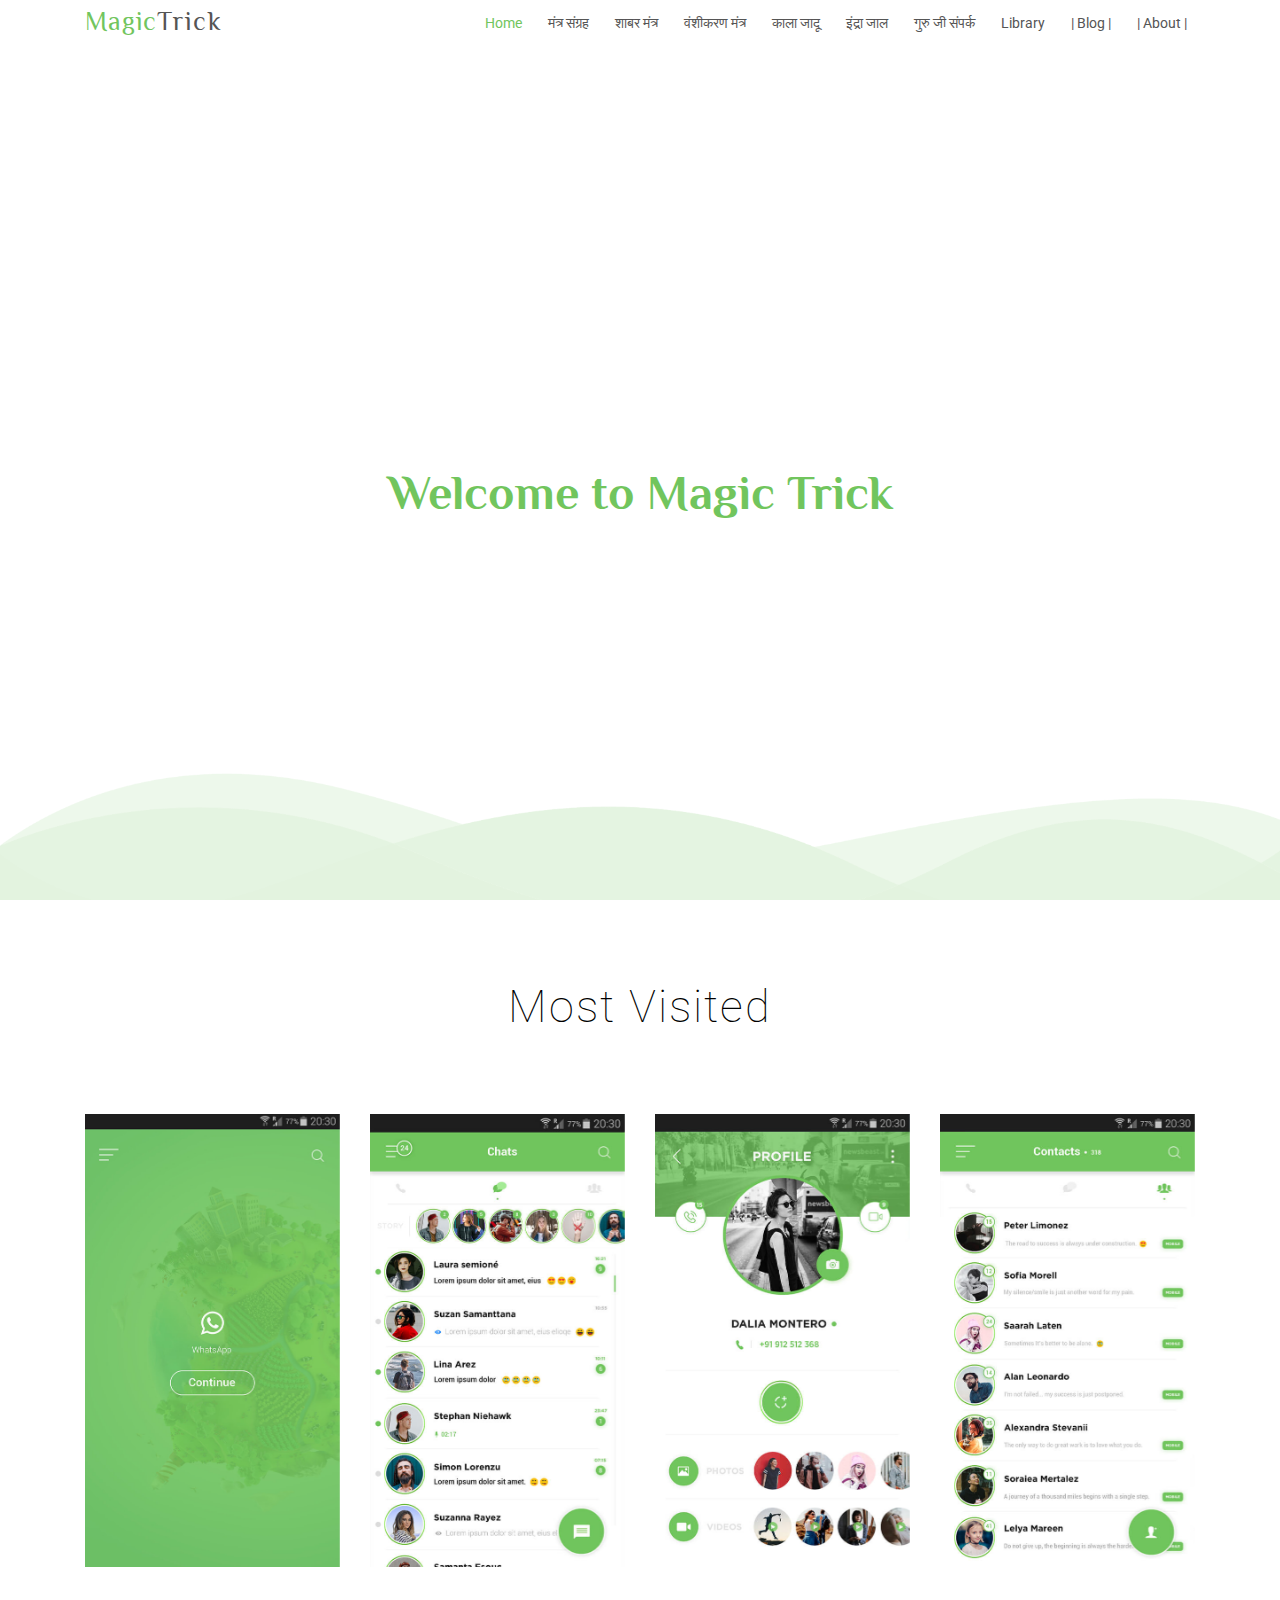
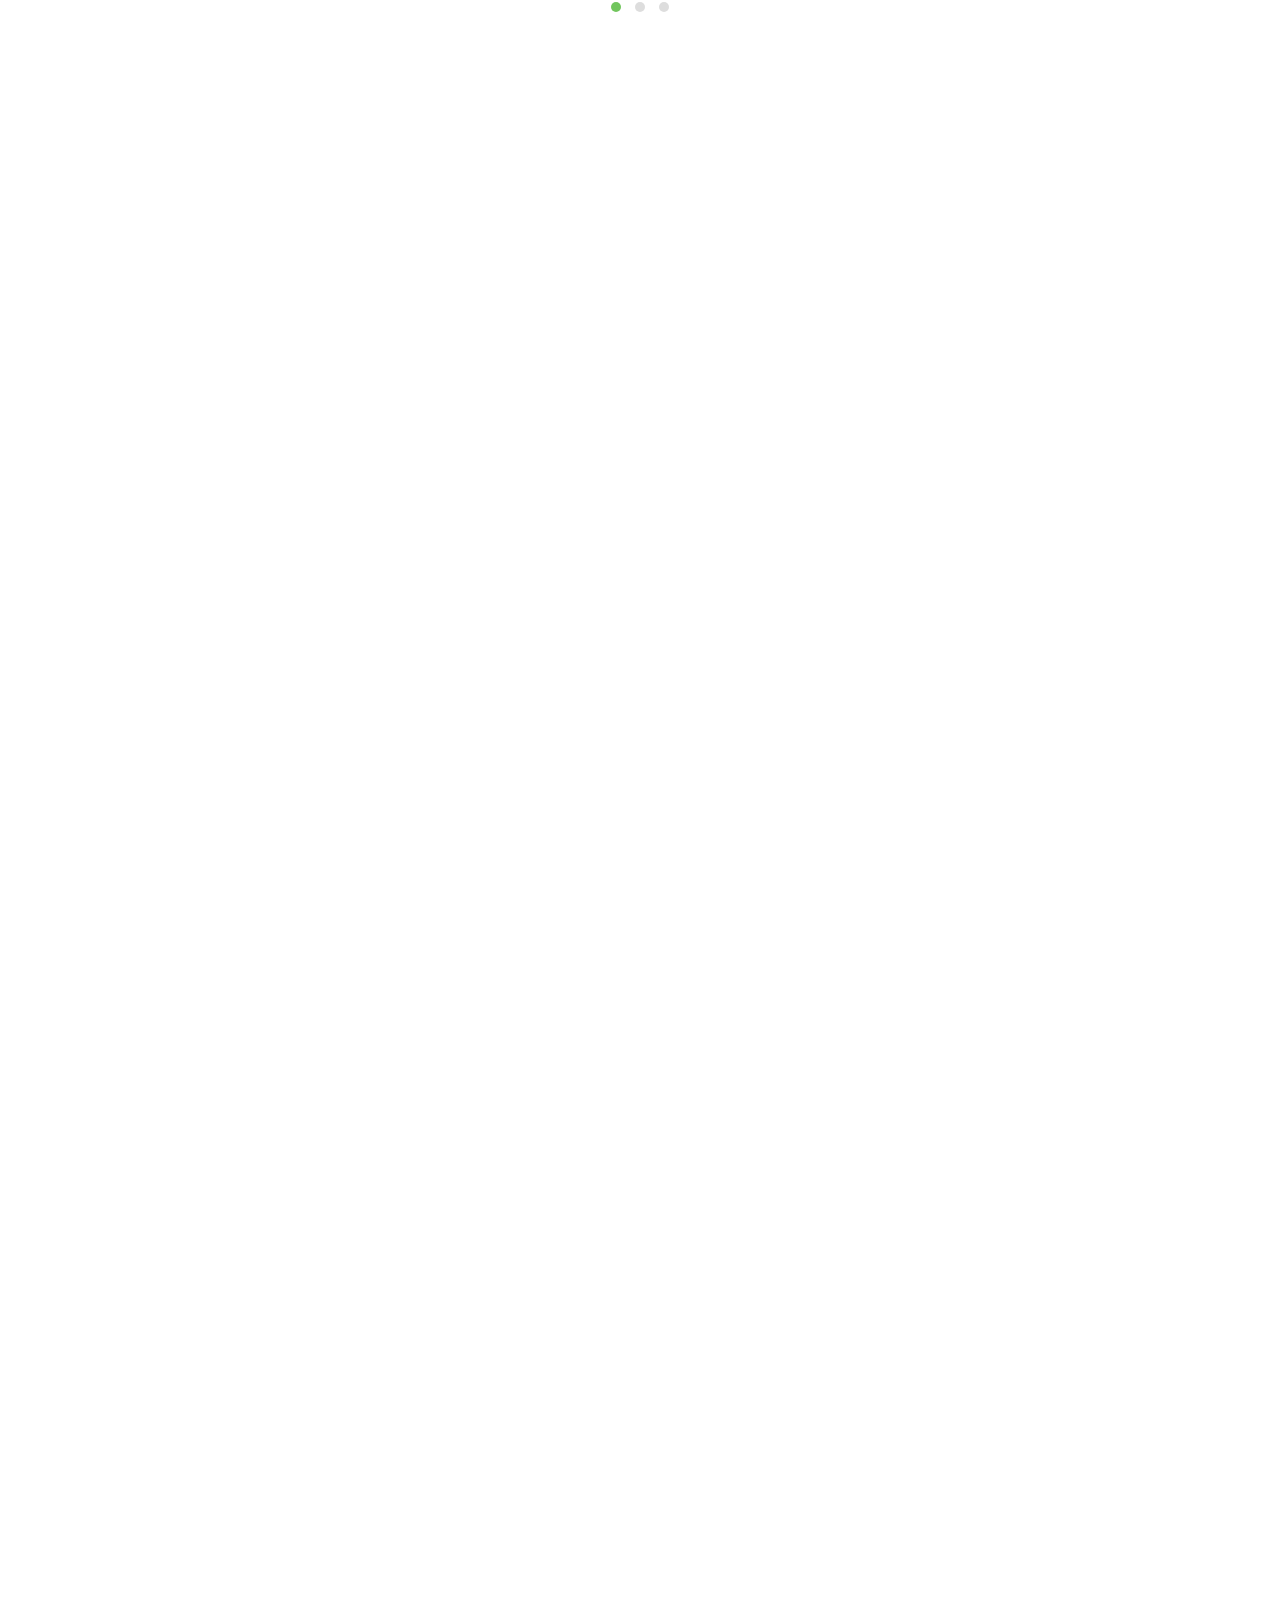
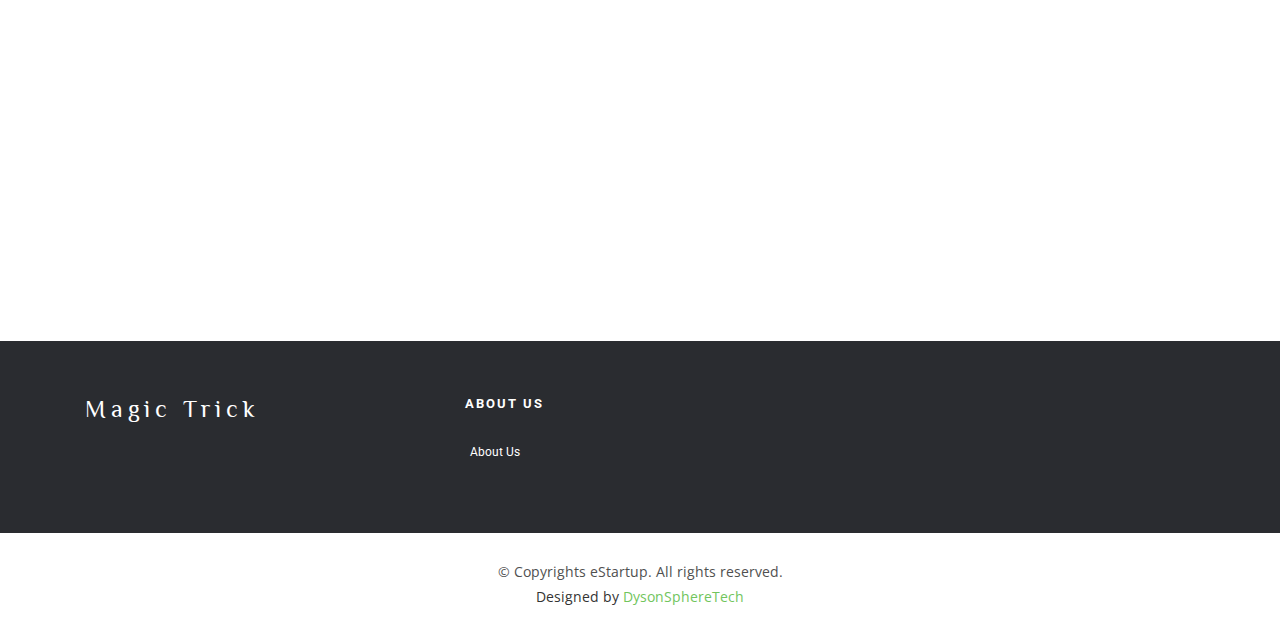
==== index.html @ 6b55eabf "complete new way deploy" ====
<!DOCTYPE html>
<html lang="en">
<head>
  <meta charset="utf-8">
  <title>Magic Trick</title>
  <meta content="width=device-width, initial-scale=1.0" name="viewport">
  <meta content="" name="keywords">
  <meta content="" name="description">

  <!-- Favicons -->
  <link href="img/favicon.png" rel="icon">
  <link href="img/apple-touch-icon.png" rel="apple-touch-icon">

  <!-- Google Fonts -->
  <link href="https://fonts.googleapis.com/css?family=Open+Sans:300,300i,400,400i,700,700i|Roboto:100,300,400,500,700|Philosopher:400,400i,700,700i" rel="stylesheet">

  <!-- Bootstrap css -->
  <!-- <link rel="stylesheet" href="css/bootstrap.css"> -->
  <link href="lib/bootstrap/css/bootstrap.min.css" rel="stylesheet">

  <!-- Libraries CSS Files -->
  <link href="lib/owlcarousel/assets/owl.carousel.min.css" rel="stylesheet">
  <link href="lib/owlcarousel/assets/owl.theme.default.min.css" rel="stylesheet">
  <link href="lib/font-awesome/css/font-awesome.min.css" rel="stylesheet">
  <link href="lib/animate/animate.min.css" rel="stylesheet">
  <link href="lib/modal-video/css/modal-video.min.css" rel="stylesheet">

  <!-- Main Stylesheet File -->
  <link href="css/style.css" rel="stylesheet">
</head>

<body>

  <header id="header" class="header header-hide">
    <div class="container">

      <div id="logo" class="pull-left">
        <h1><a href="index.html" class="scrollto"><span>Magic</span>Trick</a></h1>
        <!-- Uncomment below if you prefer to use an image logo -->
        <!-- <a href="#body"><img src="img/logo.png" alt="" title="" /></a>-->
      </div>

      <nav id="nav-menu-container">
        <ul class="nav-menu">
          <li class="menu-active"><a href="index.html">Home</a></li>
          <li><a href="Mantra_sangrah.html">मंत्र संग्रह </a>
          	<!--
          	<ul>
              <li><a href="#">Drop Down 1</a></li>
              <li><a href="#">Drop Down 3</a></li>
              <li><a href="#">Drop Down 4</a></li>
              <li><a href="#">Drop Down 5</a></li>
            </ul>
            -->
          </li>
          <li><a href="shabar_mantra.html">शाबर  मंत्र</a></li>
          <li><a href="vanshikaran_mantra.html">वंशीकरण मंत्र </a></li>
          <li><a href="kalajadu.html">काला जादू </a></li>
          <li><a href="Indra_jaal.html">इंद्रा जाल</a></li>
          <li><a href="#contact">गुरु जी संपर्क</a></li>
          <li><a href="lib.html">Library</a></li>
          <li><a href="#blog">| Blog |</a></li>
          <li><a href="#about-us">| About |</a></li>
        </ul>
      </nav><!-- #nav-menu-container -->
    </div>
  </header><!-- #header -->

  <!--==========================Hero Section============================-->
  <section id="hero" class="wow fadeIn">
    <div class="hero-container">
      <h1 style="margin-top:55px">Welcome to Magic Trick</h1>     
    </div>
  </section><!-- #hero -->
<!--==========================Screenshots Section============================-->
  <section id="screenshots" class="padd-section text-center wow fadeInUp">

    <div class="container">
      <div class="section-title text-center">
        <h2>Most Visited</h2>
      </div>
    </div>

    <div class="container">
      <div class="owl-carousel owl-theme">

        <div><img src="img/screen/1.jpg" alt="img"></div>
        <div><img src="img/screen/2.jpg" alt="img"></div>
        <div><img src="img/screen/3.jpg" alt="img"></div>
        <div><img src="img/screen/4.jpg" alt="img"></div>
        <div><img src="img/screen/5.jpg" alt="img"></div>
        <div><img src="img/screen/6.jpg" alt="img"></div>
        <div><img src="img/screen/7.jpg" alt="img"></div>
        <div><img src="img/screen/8.jpg" alt="img"></div>
        <div><img src="img/screen/9.jpg" alt="img"></div>

      </div>
    </div>

  </section>

  <!--==========================
    Video Section
  

  <section id="video" class="text-center wow fadeInUp">
    <div class="overlay">
      <div class="container-fluid container-full">

        <div class="row">
          <a href="#" class="js-modal-btn play-btn" data-video-id="s22ViV7tBKE"></a>
        </div>

      </div>
    </div>
  </section>

  ============================-->

  <!--==========================Team Section============================-->
  <section id="team" class="padd-section text-center wow fadeInUp">

    <div class="container">
      <div class="section-title text-center">

        <h2>Team Member</h2>
        <p class="separator">Integer cursus bibendum augue ac cursus .</p>

      </div>
    </div>

    <div class="container">
	    <center>
	      <div class="row">

	        <div class="col-md-4 col-lg-4">
	          <div class="team-block bottom">
		            <img src="https://s.gravatar.com/avatar/e0d4e925bfa6a69bf84808936c9ee633?s=80" class="img-responsive" alt="savan">
	            <div class="team-content">
	              <ul class="list-unstyled">
	                <li><a href="#"><i class="fa fa-facebook"></i></a></li>
	                <li><a href="#"><i class="fa fa-twitter"></i></a></li>
	                <li><a href="#"><i class="fa fa-linkedin"></i></a></li>
	              </ul>
	              <span>CEO</span>
	              <h4>Savan Katara</h4>
	            </div>
	          </div>
	        </div>

	       <div class="col-md-4 col-lg-4">
	          <div class="team-block bottom">
	            <img src="http://en.gravatar.com/userimage/107215469/cc7727763344df4abc8750cf41c9e00f.jpg?size=160" class="img-responsive" alt="Vikas Chouhan">
	            <div class="team-content">
	              <ul class="list-unstyled">
	                <li><a href="#"><i class="fa fa-facebook"></i></a></li>
	                <li><a href="#"><i class="fa fa-twitter"></i></a></li>
	                <li><a href="#"><i class="fa fa-linkedin"></i></a></li>
	              </ul>
	              <span>CEO</span>
	              <h4>Vikash Chaouhan</h4>
	            </div>
	          </div>
	        </div>

	        <div class="col-md-4 col-lg-4">
	          <div class="team-block bottom">
	            <img src="img/team/4.jpg" class="img-responsive" alt="img">
	            <div class="team-content">
	              <ul class="list-unstyled">
	                <li><a href="#"><i class="fa fa-facebook"></i></a></li>
	                <li><a href="#"><i class="fa fa-twitter"></i></a></li>
	                <li><a href="#"><i class="fa fa-linkedin"></i></a></li>
	              </ul>
	              <span>manager</span>
	              <h4>Kimberly Tran</h4>
	            </div>
	          </div>
	        </div>

	      </div>
	    </center>
    </div>
  </section>

  <!--==========================Blog Section============================-->
  <section id="blog" class="padd-section wow fadeInUp">

    <div class="container">
      <div class="section-title text-center">

        <h2>Latest posts</h2>
        <p class="separator">Integer cursus bibendum augue ac cursus .</p>

      </div>
    </div>

    <div class="container">
      <div class="row">

        <div class="col-md-6 col-lg-4">
          <div class="block-blog text-left">
            <a href="#"><img src="img/blog/blog-image-1.jpg" alt="img"></a>
            <div class="content-blog">
              <h4><a href="#">whats isthe difference between good and bat typography</a></h4>
              <span>05, juin 2017</span>
              <a class="pull-right readmore" href="#">read more</a>
            </div>
          </div>
        </div>

        <div class="col-md-6 col-lg-4">
          <div class="block-blog text-left">
            <a href="#"><img src="img/blog/blog-image-2.jpg" class="img-responsive" alt="img"></a>
            <div class="content-blog">
              <h4><a href="#">whats isthe difference between good and bat typography</a></h4>
              <span>05, juin 2017</span>
              <a class="pull-right readmore" href="#">read more</a>
            </div>
          </div>
        </div>

        <div class="col-md-6 col-lg-4">
          <div class="block-blog text-left">
            <a href="#"><img src="img/blog/blog-image-3.jpg" class="img-responsive" alt="img"></a>
            <div class="content-blog">
              <h4><a href="#">whats isthe difference between good and bat typography</a></h4>
              <span>05, juin 2017</span>
              <a class="pull-right readmore" href="#">read more</a>
            </div>
          </div>
        </div>

      </div>
    </div>
  </section>


  <!--==========================Contact Section============================-->
  <section id="contact" class="padd-section wow fadeInUp">

    <div class="container">
      <div class="section-title text-center">
        <h2>Contact Us</h2>
 
      </div>
    </div>
        	
    <div class="container">
      <div class="row justify-content-center">

        <div class="col-lg-3 col-md-4">

          <div class="info">
            <div>
              <i class="fa fa-map-marker"></i>
              <p>60-feet Road opposite to Lila palace Hotel Domlor Bangluru<br> Karnataka, India</p>
            </div>

            <div class="email">
              <i class="fa fa-envelope"></i>
              <p>magictrick@gmail.com</p>
            </div>

            <div>
              <i class="fa fa-phone"></i>
              <p>+91 5589 55488 55</p>
            </div>
          </div>

          <div class="social-links">
            <a href="#" class="twitter"><i class="fa fa-twitter"></i></a>
            <a href="#" class="facebook"><i class="fa fa-facebook"></i></a>
            <a href="#" class="instagram"><i class="fa fa-instagram"></i></a>
            <a href="#" class="google-plus"><i class="fa fa-google-plus"></i></a>
            <a href="#" class="linkedin"><i class="fa fa-linkedin"></i></a>
          </div>

        </div>


      </div>
    </div>
  </section>

  <!--==========================Footer============================-->
  <footer class="footer">
    <div class="container">
      <div class="row">

        <div class="col-md-12 col-lg-4">
          <div class="footer-logo">

            <a class="navbar-brand" href="#">Magic Trick</a>
            

          </div>
        </div>

        <div class="col-sm-8 col-md-4 col-lg-2">
          <div class="list-menu">

            <h4>About Us</h4>

            <ul class="list-unstyled">
              <li><a href="#">About us</a></li>
            </ul>

          </div>
        </div>
      </div>
    </div>

    <div class="copyrights">
      <div class="container">
        <p>&copy; Copyrights eStartup. All rights reserved.</p>
        <div class="credits">
          <!--
            All the links in the footer should remain intact.
            You can delete the links only if you purchased the pro version.
            Licensing information: https://bootstrapmade.com/license/
            Purchase the pro version with working PHP/AJAX contact form: https://bootstrapmade.com/buy/?theme=eStartup
          -->
          Designed by <a href="https://dysonspheretech.github.io">DysonSphereTech</a>
        </div>
      </div>
    </div>

  </footer>



  <a href="#" class="back-to-top"><i class="fa fa-chevron-up"></i></a>

  <!-- ==========JavaScript Libraries=================== -->
  <script src="lib/jquery/jquery.min.js"></script>
  <script src="lib/jquery/jquery-migrate.min.js"></script>
  <script src="lib/bootstrap/js/bootstrap.bundle.min.js"></script>
  <script src="lib/superfish/hoverIntent.js"></script>
  <script src="lib/superfish/superfish.min.js"></script>
  <script src="lib/easing/easing.min.js"></script>
  <script src="lib/modal-video/js/modal-video.js"></script>
  <script src="lib/owlcarousel/owl.carousel.min.js"></script>
  <script src="lib/wow/wow.min.js"></script>
  <!--=================== Contact Form JavaScript File==================== -->
  <script src="contactform/contactform.js"></script>

  <!--================= Template Main Javascript File================== -->
  <script src="js/main.js"></script>

</body>
</html>
---- lib/modal-video/css/modal-video.min.css ----
@keyframes modal-video{from{opacity:0}to{opacity:1}}@keyframes modal-video-inner{from{transform:translate(0, 100px)}to{transform:translate(0, 0)}}.modal-video{position:fixed;top:0;left:0;width:100%;height:100%;background-color:rgba(0,0,0,0.5);z-index:1000000;cursor:pointer;opacity:1;animation-timing-function:ease-out;animation-duration:.3s;animation-name:modal-video;-webkit-transition:opacity .3s ease-out;-moz-transition:opacity .3s ease-out;-ms-transition:opacity .3s ease-out;-o-transition:opacity .3s ease-out;transition:opacity .3s ease-out}.modal-video-close{opacity:0}.modal-video-close .modal-video-movie-wrap{-webkit-transform:translate(0, 100px);-moz-transform:translate(0, 100px);-ms-transform:translate(0, 100px);-o-transform:translate(0, 100px);transform:translate(0, 100px)}.modal-video-body{max-width:940px;width:100%;height:100%;margin:0 auto;display:table}.modal-video-inner{display:table-cell;vertical-align:middle;width:100%;height:100%}.modal-video-movie-wrap{width:100%;height:0;position:relative;padding-bottom:56.25%;background-color:#333;animation-timing-function:ease-out;animation-duration:.3s;animation-name:modal-video-inner;-webkit-transform:translate(0, 0);-moz-transform:translate(0, 0);-ms-transform:translate(0, 0);-o-transform:translate(0, 0);transform:translate(0, 0);-webkit-transition:-webkit-transform .3s ease-out;-moz-transition:-moz-transform .3s ease-out;-ms-transition:-ms-transform .3s ease-out;-o-transition:-o-transform .3s ease-out;transition:transform .3s ease-out}.modal-video-movie-wrap iframe{position:absolute;top:0;left:0;width:100%;height:100%}.modal-video-close-btn{position:absolute;z-index:2;top:-35px;right:-35px;display:inline-block;width:35px;height:35px;overflow:hidden;border:none;background:transparent}.modal-video-close-btn:before{transform:rotate(45deg)}.modal-video-close-btn:after{transform:rotate(-45deg)}.modal-video-close-btn:before,.modal-video-close-btn:after{content:'';position:absolute;height:2px;width:100%;top:50%;left:0;margin-top:-1px;background:#fff;border-radius:5px;margin-top:-6px}
---- css/style.css ----
@charset "UTF-8";
/*
  Theme Name: eStartup
  Theme URL: https://bootstrapmade.com/estartup-bootstrap-landing-page-template/
  Author: BootstrapMade.com
  License: https://bootstrapmade.com/license/
*/
/*--------------------------------------------------------------
# General
--------------------------------------------------------------*/
body {
  background-color: #fff;
  color: #333;
}

h1, h2, h3, h4, h5, h6 {
  margin: 0;
}

h2 {
  color: #000;
  font-weight: 600;
}

h4 {
  color: #000;
  font-size: 13px;
  font-weight: 700;
  letter-spacing: 2px;
  text-transform: uppercase;
  line-height: 2;
}

h5 {
  color: #626262;
  font-size: 14px;
  font-weight: 500;
}

a {
  letter-spacing: 2px;
  text-decoration: none;
}

ul {
  letter-spacing: 1px;
}

li {
  color: #626262;
  font-size: 13px;
  font-weight: 400;
  letter-spacing: 2px;
  line-height: 30px;
  text-transform: capitalize;
}

p {
  color: #505050;
  font-size: 14px;
  font-weight: 300;
  letter-spacing: 0.5px;
  line-height: 2;
  margin-bottom: 20px;
}

span {
  letter-spacing: 1px;
}

.img-fluid {
  height: 60px;
  margin-bottom: 30px;
  width: 60px;
}

.container-full {
  padding-left: 0;
  padding-right: 0;
}

.btn {
  border: 1px solid #fff;
  border-radius: 50px;
  color: #fff;
  font-size: 11px;
  font-weight: 600;
  padding: 15px 40px;
  text-transform: uppercase;
  -moz-transition: all 0.5s ease-in-out 0s;
  -ms-transition: all 0.5s ease-in-out 0s;
  -o-transition: all 0.5s ease-in-out 0s;
  -webkit-transition: all 0.5s ease-in-out 0s;
  transition: all 0.5s ease-in-out 0s;
}

.btn-default:hover {
  color: #fff;
  background-color: #e6e6e6;
  border-color: #adadad;
}

.fa {
  font-size: 13px;
}

/* Back to top button */
.back-to-top {
  position: fixed;
  display: none;
  background: #71c55d;
  line-height: 1;
  color: #fff;
  padding: 7px 12px 13px 12px;
  font-size: 16px;
  border-radius: 2px;
  right: 15px;
  bottom: 15px;
  transition: background 0.5s;
}

@media (max-width: 768px) {
  .back-to-top {
    bottom: 15px;
  }
}

.back-to-top:focus {
  background: #71c55d;
  color: #fff;
  outline: none;
}

.back-to-top:hover {
  background: #55b03f;
  color: #fff;
}

/*--------------------------------------------------------------
# Header
--------------------------------------------------------------*/
#header {
  background: #fff;
  position: fixed;
  left: 0;
  top: 0;
  right: 0;
  height: 48px;
  z-index: 3;
  transition: all 0.5s ease;
}

#header #logo {
  padding: 6px 0 0 0;
}

#header #logo h1 {
  color: #505050;
  font-family: "Philosopher", sans-serif;
  font-size: 26px;
  font-weight: 500;
  letter-spacing: 1px;
  margin: 0;
}

#header #logo h1 a {
  color: #555;
  line-height: 1;
  display: inline-block;
  text-decoration: none;
}

#header #logo h1 a span {
  color: #71c55d;
}

#header #logo img {
  padding: 0;
  margin: 0;
}

.scroll-header {
  background: #fff;
  box-shadow: 0 3px 7px rgba(0, 0, 0, 0.1);
}

/*--------------------------------------------------------------
# Hero Section
--------------------------------------------------------------*/
#hero {
  width: 100%;
  height: calc(100vh - 40px);
  background: url(../img/hero-bg.png) center bottom no-repeat;
  background-size: 100%;
  position: relative;
  margin-top: 40px;
}

@media (min-width: 1025px) {
  #hero {
    background-attachment: fixed;
  }
}

#hero .hero-container {
  position: absolute;
  bottom: 0;
  top: 0;
  left: 0;
  right: 0;
  display: flex;
  justify-content: center;
  align-items: center;
  flex-direction: column;
  text-align: center;
}

#hero h1 {
  margin: 0 0 10px 0;
  font-size: 48px;
  font-weight: 700;
  line-height: 56px;
  font-family: "Philosopher", sans-serif;
  color: #71c55d;
}

@media (max-width: 768px) {
  #hero h1 {
    font-size: 28px;
    line-height: 36px;
  }
}

#hero h2 {
  color: #777;
  margin-bottom: 30px;
  font-size: 20px;
  font-family: "Roboto", sans-serif;
  font-weight: 300;
}

@media (max-width: 768px) {
  #hero h2 {
    font-size: 18px;
    line-height: 24px;
    margin-bottom: 30px;
  }
}

#hero img {
  max-width: 95%;
  margin-bottom: 30px;
}

#hero .btn-get-started {
  font-family: "Roboto", sans-serif;
  text-transform: uppercase;
  font-weight: 400;
  font-size: 13px;
  letter-spacing: 1px;
  display: inline-block;
  padding: 11px 36px;
  border-radius: 50px;
  transition: 0.5s;
  margin-bottom: 30px;
  border: 2px solid #71c55d;
  background: #fff;
  color: #71c55d;
  text-decoration: none;
}

#hero .btn-get-started:hover {
  background: #71c55d;
  color: #fff;
}

#hero .btns a {
  color: #555;
  font-size: 11px;
  font-weight: 600;
  text-transform: uppercase;
  margin: 4px 20px;
  text-decoration: none;
  transition: 0.3s;
}

@media (max-width: 575px) {
  #hero .btns a {
    margin: 4px 8px;
  }
}

#hero .btns a:hover {
  color: #71c55d;
}

/*--------------------------------------------------------------
# Navigation Menu
--------------------------------------------------------------*/
/* Nav Menu Essentials */
.nav-menu, .nav-menu * {
  margin: 0;
  padding: 0;
  list-style: none;
}

.nav-menu ul {
  position: absolute;
  display: none;
  top: 100%;
  left: 0;
  z-index: 99;
}

.nav-menu li {
  position: relative;
  white-space: nowrap;
}

.nav-menu > li {
  float: left;
}

.nav-menu li:hover > ul,
.nav-menu li.sfHover > ul {
  display: block;
}

.nav-menu ul ul {
  top: 0;
  left: 100%;
}

.nav-menu ul li {
  min-width: 180px;
}

/* Nav Menu Arrows */
.sf-arrows .sf-with-ul {
  padding-right: 22px;
}

.sf-arrows .sf-with-ul:after {
  content: "\f107";
  position: absolute;
  right: 8px;
  margin-top: 1px;
  font-family: FontAwesome;
  font-style: normal;
  font-weight: normal;
}

.sf-arrows ul .sf-with-ul:after {
  content: "\f105";
}

/* Nav Meu Container */
#nav-menu-container {
  float: right;
  margin: 0 0 0 0;
}

@media (max-width: 1024px) {
  #nav-menu-container {
    display: none;
  }
}

/* Nav Meu Styling */
.nav-menu a {
  padding: 8px 8px;
  text-decoration: none;
  display: inline-block;
  color: #555;
  font-family: "Roboto", sans-serif;
  font-weight: 400;
  font-size: 14px;
  outline: none;
  letter-spacing: 0;
  transition: 0.3s;
}

.nav-menu li:hover > a, .nav-menu > .menu-active > a {
  color: #71c55d;
}

.nav-menu > li {
  margin-left: 10px;
}

.nav-menu ul {
  margin: 0;
  padding: 10px;
  box-shadow: 0px 0px 30px rgba(127, 137, 161, 0.25);
  background: #fff;
}

.nav-menu ul li {
  transition: 0.3s;
}

.nav-menu ul li a {
  padding: 5px 10px;
  color: #333;
  transition: 0.3s;
  display: block;
  font-size: 14px;
  text-transform: none;
}

.nav-menu ul li:hover > a {
  color: #71c55d;
}

.nav-menu ul ul {
  margin: 0;
}

/* Mobile Nav Toggle */
#mobile-nav-toggle {
  position: fixed;
  right: 0;
  top: 0;
  z-index: 999;
  margin: 4px 20px 0 0;
  border: 0;
  background: none;
  font-size: 24px;
  display: none;
  transition: all 0.4s;
  outline: none;
  cursor: pointer;
}

#mobile-nav-toggle i {
  color: #555;
  font-size: 24px;
}

@media (max-width: 1024px) {
  #mobile-nav-toggle {
    display: inline;
  }
}

/* Mobile Nav Styling */
#mobile-nav {
  position: fixed;
  top: 0;
  padding-top: 18px;
  bottom: 0;
  z-index: 998;
  background: rgba(52, 59, 64, 0.9);
  left: -260px;
  width: 260px;
  overflow-y: auto;
  transition: 0.4s;
}

#mobile-nav ul {
  padding: 0;
  margin: 0;
  list-style: none;
}

#mobile-nav ul li {
  position: relative;
}

#mobile-nav ul li a {
  color: #fff;
  font-size: 14px;
  overflow: hidden;
  padding: 6px 22px 6px 15px;
  position: relative;
  text-decoration: none;
  width: 100%;
  display: block;
  outline: none;
  letter-spacing: 0;
}

#mobile-nav ul li a:hover {
  color: #fff;
}

#mobile-nav ul li li {
  padding-left: 30px;
}

#mobile-nav ul .menu-has-children i {
  position: absolute;
  right: 0;
  z-index: 99;
  padding: 15px;
  cursor: pointer;
  color: #fff;
}

#mobile-nav ul .menu-has-children i.fa-chevron-up {
  color: #71c55d;
}

#mobile-nav ul .menu-item-active {
  color: #71c55d;
}

#mobile-body-overly {
  width: 100%;
  height: 100%;
  z-index: 997;
  top: 0;
  left: 0;
  position: fixed;
  background: rgba(52, 59, 64, 0.9);
  display: none;
}

/* Mobile Nav body classes */
body.mobile-nav-active {
  overflow: hidden;
}

body.mobile-nav-active #mobile-nav {
  left: 0;
}

body.mobile-nav-active #mobile-nav-toggle i {
  color: #fff;
}

/*--------------------------------------------------------------
# Sections
--------------------------------------------------------------*/
.padd-section {
  padding-bottom: 80px;
  padding-top: 80px;
}

@media (max-width: 992px) {
  .padd-section {
    padding-top: 40px;
    padding-bottom: 40px;
  }
}

.section-title {
  margin-bottom: 80px;
}

@media (max-width: 992px) {
  .section-title {
    margin-bottom: 40px;
  }
}

.section-title h2 {
  font-family: "Roboto", sans-serif;
  font-size: 45px;
  font-weight: 100;
  letter-spacing: 2px;
  margin-bottom: 20px;
  text-transform: capitalize;
}

.section-title .separator {
  margin: 0;
}

.separator {
  color: #626262;
  font-family: "Roboto", sans-serif;
  font-size: 15px;
  font-weight: 300;
  margin-bottom: 30px;
  text-transform: capitalize;
}

/* Get Started Section
--------------------------------*/
#get-started {
  display: inline-block;
  height: 100%;
  width: 100%;
}

#get-started .feature-block {
  background: #fff none repeat scroll 0 0;
  padding: 30px 20px;
  transition: all 0.5s ease-in-out 0s;
}

@media (max-width: 991px) {
  #get-started .feature-block {
    margin-bottom: 30px;
  }
}

#get-started .feature-block:hover {
  box-shadow: 0 0 35px rgba(0, 0, 0, 0.1);
  transition: all 0.5s ease-in-out 0s;
}

#get-started .feature-block h4 {
  margin-bottom: 20px;
}

#get-started .feature-block p {
  margin-bottom: 20px;
}

#get-started .feature-block a {
  color: #505050;
  font-size: 12px;
  font-weight: 600;
  text-decoration: none;
  text-transform: capitalize;
  transition: 0.3s;
}

#get-started .feature-block a:hover {
  color: #71c55d;
}

/* About Us Section
--------------------------------*/
#about-us img {
  max-width: 100%;
}

#about-us .about-content {
  padding-top: 60px;
}

#about-us .about-content h2 {
  color: #252525;
  font-family: "roboto";
  font-size: 39px;
  font-weight: 100;
  letter-spacing: 2px;
  margin-bottom: 20px;
  text-transform: capitalize;
}

#about-us .about-content span {
  font-weight: 700;
  padding-right: 10px;
  text-transform: uppercase;
}

#about-us .about-content ul li {
  line-height: 36px;
}

#about-us .about-content ul li .fa {
  padding-right: 20px;
}

/* Features Section
--------------------------------*/
#features {
  display: inline-block;
  height: 100%;
  width: 100%;
}

#features .feature-block {
  background: #fff none repeat scroll 0 0;
  padding: 30px 20px;
  margin-bottom: 30px;
  transition: all 0.5s ease-in-out 0s;
}

#features .feature-block:hover {
  box-shadow: 0 0 35px rgba(0, 0, 0, 0.1);
  transition: all 0.5s ease-in-out 0s;
}

#features .feature-block h4 {
  margin-bottom: 20px;
}

#features .feature-block p {
  margin-bottom: 0;
}

/* Screenshots Section
--------------------------------*/
.owl-dot.active > span {
  height: 10px !important;
  width: 10px !important;
}

.owl-theme .owl-dots .owl-dot span {
  height: 10px !important;
  width: 10px !important;
}

.owl-item img {
  cursor: pointer;
}

.owl-stage-outer {
  margin-bottom: 30px;
}

.owl-theme .owl-nav {
  display: none;
  margin-top: 10px;
}

.owl-theme .owl-dots .owl-dot.active span, .owl-theme .owl-dots .owl-dot:hover span {
  background: #71c55d;
}

.owl-theme .owl-dots .owl-dot span {
  background: #ddd;
}

/* Video Section
--------------------------------*/
#video {
  background: url(../img/video-bg.jpg) center center;
  background-repeat: no-repeat;
  background-size: cover;
  height: 400px;
  overflow: hidden;
}

#video .overlay {
  background: rgba(0, 0, 0, 0.85);
  height: 100%;
}

#video .overlay .play-btn {
  width: 94px;
  height: 94px;
  background: radial-gradient(#71c55d 50%, rgba(113, 197, 93, 0.15) 52%);
  border-radius: 50%;
  display: block;
  margin: 153px auto 0;
  position: relative;
  overflow: hidden;
}

#video .overlay .play-btn::after {
  content: '';
  position: absolute;
  left: 50%;
  top: 50%;
  -webkit-transform: translateX(-40%) translateY(-50%);
  transform: translateX(-40%) translateY(-50%);
  width: 0;
  height: 0;
  border-top: 10px solid transparent;
  border-bottom: 10px solid transparent;
  border-left: 15px solid #fff;
  z-index: 100;
  transition: all 400ms cubic-bezier(0.55, 0.055, 0.675, 0.19);
}

#video .overlay .play-btn:before {
  content: '';
  position: absolute;
  width: 120px;
  height: 120px;
  -webkit-animation-delay: 0s;
  animation-delay: 0s;
  -webkit-animation: pulsate1 2s;
  animation: pulsate1 2s;
  -webkit-animation-direction: forwards;
  animation-direction: forwards;
  -webkit-animation-iteration-count: infinite;
  animation-iteration-count: infinite;
  -webkit-animation-timing-function: steps;
  animation-timing-function: steps;
  opacity: 1;
  border-radius: 50%;
  border: 2px solid rgba(255, 255, 255, 0.5);
  top: -15%;
  left: -15%;
  background: rgba(198, 16, 0, 0);
}

#video .overlay .play-btn:hover::after {
  border-left: 15px solid #71c55d;
  -webkit-transform: scale(20);
  transform: scale(20);
}

#video .overlay .play-btn:hover::before {
  content: '';
  position: absolute;
  left: 50%;
  top: 50%;
  -webkit-transform: translateX(-40%) translateY(-50%);
  transform: translateX(-40%) translateY(-50%);
  width: 0;
  height: 0;
  border: none;
  border-top: 10px solid transparent;
  border-bottom: 10px solid transparent;
  border-left: 15px solid #fff;
  z-index: 200;
  -webkit-animation: none;
  animation: none;
  border-radius: 0;
}

@-webkit-keyframes pulsate1 {
  0% {
    -webkit-transform: scale(0.6, 0.6);
    transform: scale(0.6, 0.6);
    opacity: 1;
  }
  100% {
    -webkit-transform: scale(1, 1);
    transform: scale(1, 1);
    opacity: 0;
  }
}

@keyframes pulsate1 {
  0% {
    -webkit-transform: scale(0.6, 0.6);
    transform: scale(0.6, 0.6);
    opacity: 1;
  }
  100% {
    -webkit-transform: scale(1, 1);
    transform: scale(1, 1);
    opacity: 0;
  }
}

@-webkit-keyframes pulsate2 {
  0% {
    -webkit-transform: scale(0.1, 0.1);
    transform: scale(0.1, 0.1);
    opacity: 1;
  }
  100% {
    -webkit-transform: scale(1, 1);
    transform: scale(1, 1);
    opacity: 0;
  }
}

/* Team Section
--------------------------------*/
#team .team-block {
  box-shadow: 0 0 35px rgba(0, 0, 0, 0.1);
  height: 254px;
  overflow: hidden;
  position: relative;
  width: 100%;
}

@media (max-width: 991px) {
  #team .team-block {
    margin-bottom: 30px;
  }
}

#team .team-block img {
  width: 100%;
}

#team .team-block .team-content {
  background: #fff none repeat scroll 0 0;
  bottom: 0;
  box-shadow: 0 0 4px 0 rgba(0, 0, 0, 0.2), 0 0 0 0 rgba(0, 0, 0, 0.19);
  bottom: -147px;
  padding: 20px 0;
  position: absolute;
  width: 100%;
  transition: all 0.5s ease-in-out 0s;
}

#team .team-block .team-content ul {
  display: block;
  width: 100%;
}

#team .team-block .team-content ul li {
  display: inline-block;
}

#team .team-block .team-content ul li a {
  color: #626262;
}

#team .team-block .team-content ul li a .fa {
  float: left;
  padding-left: 10px;
  padding-right: 10px;
  transition: 0.3s;
}

#team .team-block .team-content ul li a .fa:hover {
  color: #71c55d;
}

#team .team-block .team-content ul > span {
  display: inline-block;
  font-size: 14px;
  font-weight: 300;
  letter-spacing: 0.5px;
  margin-bottom: 20px;
  text-transform: uppercase;
}

#team .team-block:hover .team-content {
  bottom: 0px;
  transition: all 0.5s ease-in-out 0s;
}

/* Testimonials Section
--------------------------------*/
#testimonials .testimonials-content {
  box-shadow: 0 0 35px rgba(0, 0, 0, 0.1);
  padding: 49px 20px;
}

#testimonials .testimonials-content::before {
  color: #71c55d;
  content: "";
  display: inline-block;
  font: 70px/1 FontAwesome;
  position: absolute;
  right: 43px;
  text-align: left;
  top: -29px;
}

#testimonials .top-top > h2 {
  font-family: "Roboto" sans-serif;
  font-size: 45px;
  font-weight: 100;
  letter-spacing: 2px;
  margin-bottom: 20px;
  text-transform: capitalize;
}

#testimonials .top-top > h4 {
  font: 700 12px Lato, sans-serif;
}

#testimonials .top-top span {
  font-size: 12px;
  font-weight: 300;
  margin-left: 26px;
}

#testimonials .btm-btm ul li {
  float: left;
  margin-left: 13px;
  border-radius: 50%;
  margin-right: 13px;
  background: #ddd none repeat scroll 0 0;
  border-radius: 50%;
  box-shadow: 0 0 35px rgba(0, 0, 0, 0.1);
  cursor: pointer;
  display: block;
  height: 10px;
  width: 10px;
}

#testimonials .btm-btm .active {
  background: #71c55d;
}

.carousel-indicators {
  position: relative;
  bottom: 0;
  left: 0;
  bottom: 0 !important;
  z-index: 15;
  width: auto;
  padding-left: 0;
  margin: 30px auto 0 auto;
  margin-right: auto;
  text-align: center;
  list-style: none;
  margin-bottom: 0;
  display: inline-block;
}

.carousel-indicators li {
  margin: 0;
}

/* Pricing Table Section
--------------------------------*/
#pricing .block-pricing {
  background: #fff;
  box-shadow: 0 0 0 0 rgba(0, 0, 0, 0.2), 0 0 4px 0 rgba(0, 0, 0, 0.19);
  display: inline-block;
  position: relative;
  width: 100%;
}

@media (max-width: 991px) {
  #pricing .block-pricing {
    margin-bottom: 30px;
  }
}

#pricing .block-pricing .table {
  margin-bottom: 0;
  padding: 30px 15px;
  max-width: 100%;
  width: 100%;
}

#pricing .block-pricing .table h4 {
  padding-bottom: 30px;
}

#pricing .block-pricing h2 {
  margin-bottom: 30px;
}

#pricing .block-pricing ul {
  list-style: outside none none;
  margin: 10px auto;
  max-width: 240px;
  padding: 0;
}

#pricing .block-pricing ul li {
  border-bottom: 1px solid rgba(153, 153, 153, 0.3);
  padding: 12px 0;
  text-align: center;
}

#pricing .block-pricing ul li b {
  color: #3c4857;
}

#pricing .block-pricing .table .table_btn a {
  background: #71c55d;
  color: #fff;
  margin: 0;
  display: inline-block;
}

#pricing .block-pricing .table .table_btn a:hover {
  background: #55b03f;
}

#pricing .block-pricing .table .table_btn a .fa {
  font-size: 13px;
  margin-right: 5px;
}

/* Blog Section
--------------------------------*/
@media (max-width: 991px) {
  #blog .block-blog {
    margin-bottom: 30px;
  }
}

#blog .block-blog img {
  width: 100%;
}

#blog .block-blog .content-blog {
  box-shadow: 0 0 0 0 rgba(0, 0, 0, 0.2), 0 0 4px 0 rgba(0, 0, 0, 0.19);
  display: inline-block;
  min-height: 125px;
  padding: 20px 10px;
  width: 100%;
}

#blog .block-blog .content-blog h4 {
  line-height: 24px;
  margin-bottom: 20px;
  text-transform: capitalize;
  font-weight: normal;
  letter-spacing: 0;
  font-size: 16px;
}

#blog .block-blog .content-blog h4 a {
  color: #555;
  text-decoration: none;
  transition: 0.3s;
}

#blog .block-blog .content-blog h4 a:hover {
  color: #71c55d;
}

#blog .block-blog .content-blog > span {
  float: left;
  font-size: 12px;
}

#blog .block-blog .content-blog a.readmore {
  color: #505050;
  font-size: 12px;
  font-weight: 600;
  text-decoration: none;
  transition: 0.3s;
  letter-spacing: 0;
  text-transform: capitalize;
}

#blog .block-blog .content-blog a.readmore:hover {
  color: #71c55d;
}

/* Newsletter Section
--------------------------------*/
#newsletter {
  background: transparent url(../img/newsletter-bg.jpg) no-repeat center top fixed;
  background-size: cover;
}

#newsletter .overlay {
  background: linear-gradient(rgba(255, 255, 255, 0.9) 0%, rgba(255, 255, 255, 0.2) 95%);
  height: 100%;
  width: 100%;
}

#newsletter .form-control {
  background-color: transparent;
  border: 1px solid #dddddd;
  border-radius: 0;
  color: #888;
  font-size: 11px;
  font-weight: 600;
  height: 50px;
  text-align: center;
  width: 70%;
  background: #fff;
}

@media (max-width: 575px) {
  #newsletter .form-control {
    margin-bottom: 30px;
    width: 100%;
  }
}

#newsletter .form-control:focus {
  border-color: #71c55d;
  box-shadow: none;
  outline: 0 none;
}

#newsletter .btn {
  background: #71c55d;
  border: 0;
  border-radius: 0;
  height: 50px;
  width: 30%;
  transition: 0.3s;
}

@media (max-width: 575px) {
  #newsletter .btn {
    width: 100%;
  }
}

#newsletter .btn:hover {
  background: #55b03f;
}

#newsletter .btn .fa {
  padding-right: 10px;
}

#newsletter ul {
  display: inline-block;
  margin-top: 40px;
  margin-bottom: 0;
}

#newsletter ul li {
  background: #71c55d;
  border-radius: 50px;
  float: left;
  height: 35px;
  line-height: 35px;
  margin-left: 10px;
  margin-right: 10px;
  width: 35px;
  transition: 0.3s;
}

#newsletter ul li:hover {
  background: #55b03f;
}

#newsletter ul li .fa {
  color: #fff;
}

/* Contact Section
--------------------------------*/
#contact {
  background: #fff;
}

#contact .info {
  color: #222;
}

#contact .info i {
  font-size: 32px;
  color: #71c55d;
  float: left;
}

#contact .info p {
  padding: 0 0 10px 50px;
  margin-bottom: 20px;
  line-height: 22px;
  font-size: 14px;
}

#contact .info .email p {
  padding-top: 5px;
}

#contact .social-links {
  padding-bottom: 20px;
}

#contact .social-links a {
  font-size: 18px;
  display: inline-block;
  background: #71c55d;
  color: #fff;
  line-height: 1;
  padding: 6px 0 8px 0;
  border-radius: 50%;
  text-align: center;
  width: 36px;
  height: 36px;
  transition: 0.3s;
}

#contact .social-links a:hover {
  background: #55b03f;
  color: #fff;
}

#contact .form #sendmessage {
  color: #71c55d;
  border: 1px solid #71c55d;
  display: none;
  text-align: center;
  padding: 15px;
  font-weight: 600;
  margin-bottom: 15px;
}

#contact .form #errormessage {
  color: red;
  display: none;
  border: 1px solid red;
  text-align: center;
  padding: 15px;
  font-weight: 600;
  margin-bottom: 15px;
}

#contact .form #sendmessage.show, #contact .form #errormessage.show, #contact .form .show {
  display: block;
}

#contact .form .validation {
  color: red;
  display: none;
  margin: 0 0 20px;
  font-weight: 400;
  font-size: 13px;
}

#contact .form input, #contact .form textarea {
  border-radius: 0;
  box-shadow: none;
  font-size: 14px;
  padding: 12px 10px;
  line-height: 1;
}

#contact .form button[type="submit"] {
  background: #71c55d;
  border: 0;
  padding: 10px 24px;
  color: #fff;
  transition: 0.4s;
}

#contact .form button[type="submit"]:hover {
  background: #92d283;
}

/*--------------------------------------------------------------
# Footer
--------------------------------------------------------------*/
.footer {
  background: #2a2c30;
  padding-top: 50px;
}

.footer .footer-logo .navbar-brand {
  color: #fff;
  display: inline-block;
  float: none;
  font-family: "Philosopher", sans-serif;
  font-size: 24px;
  font-weight: 500;
  height: 100%;
  letter-spacing: 0.2em;
  padding-left: 0;
  padding-top: 0;
}

.footer .footer-logo p {
  color: #fff;
  font-size: 12px;
  letter-spacing: 1px;
}

.footer .list-menu > h4 {
  color: #fff;
  padding-bottom: 20px;
}

.footer .list-menu ul li a {
  color: #fff;
  font-size: 12px;
  padding-left: 5px;
  text-decoration: none;
  letter-spacing: 0;
}

.footer .copyrights {
  background: #fff;
  margin-top: 50px;
  text-align: center;
  padding: 25px;
}

.footer .copyrights p, .footer .copyrights .credits {
  margin: 0;
  padding: 0;
  font-family: "Open Sans", sans-serif;
  font-weight: normal;
  font-size: 14px;
  letter-spacing: 0;
}

.footer .copyrights p a, .footer .copyrights .credits a {
  letter-spacing: 0;
  color: #71c55d;
}
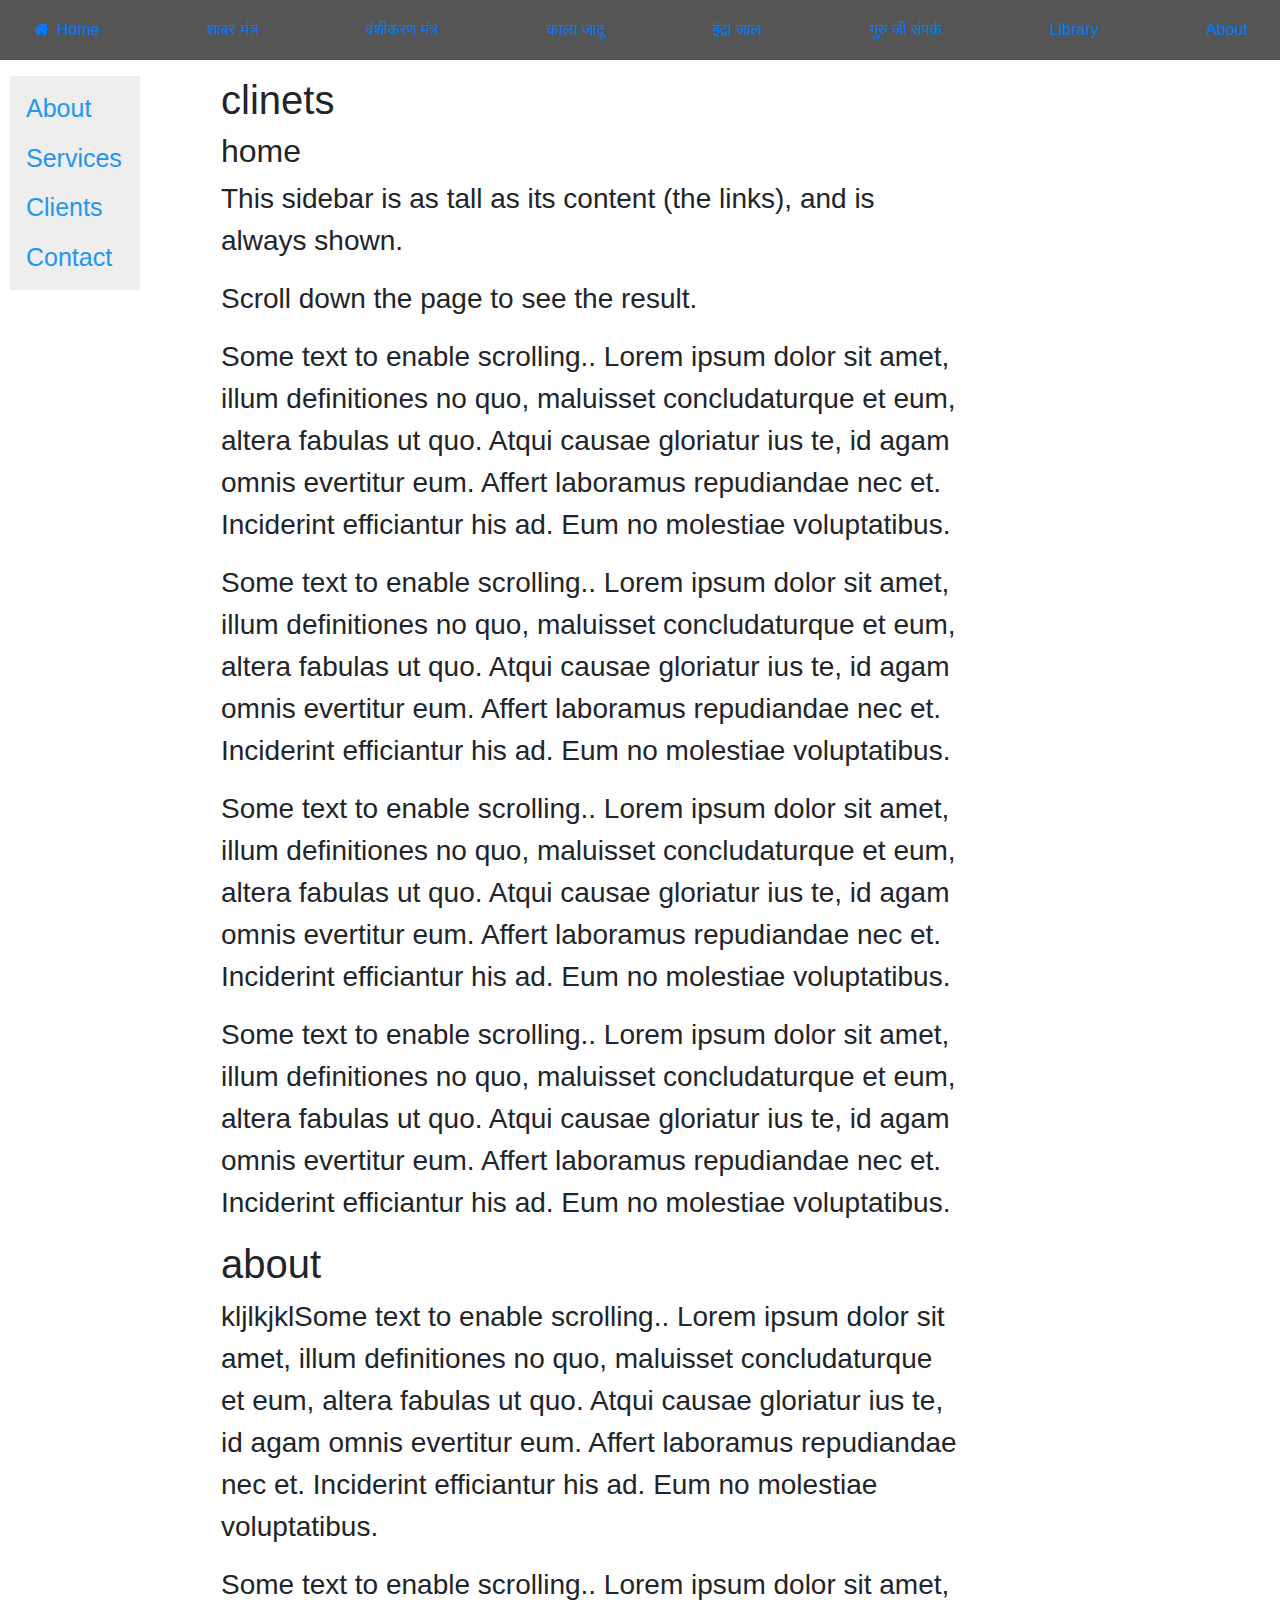
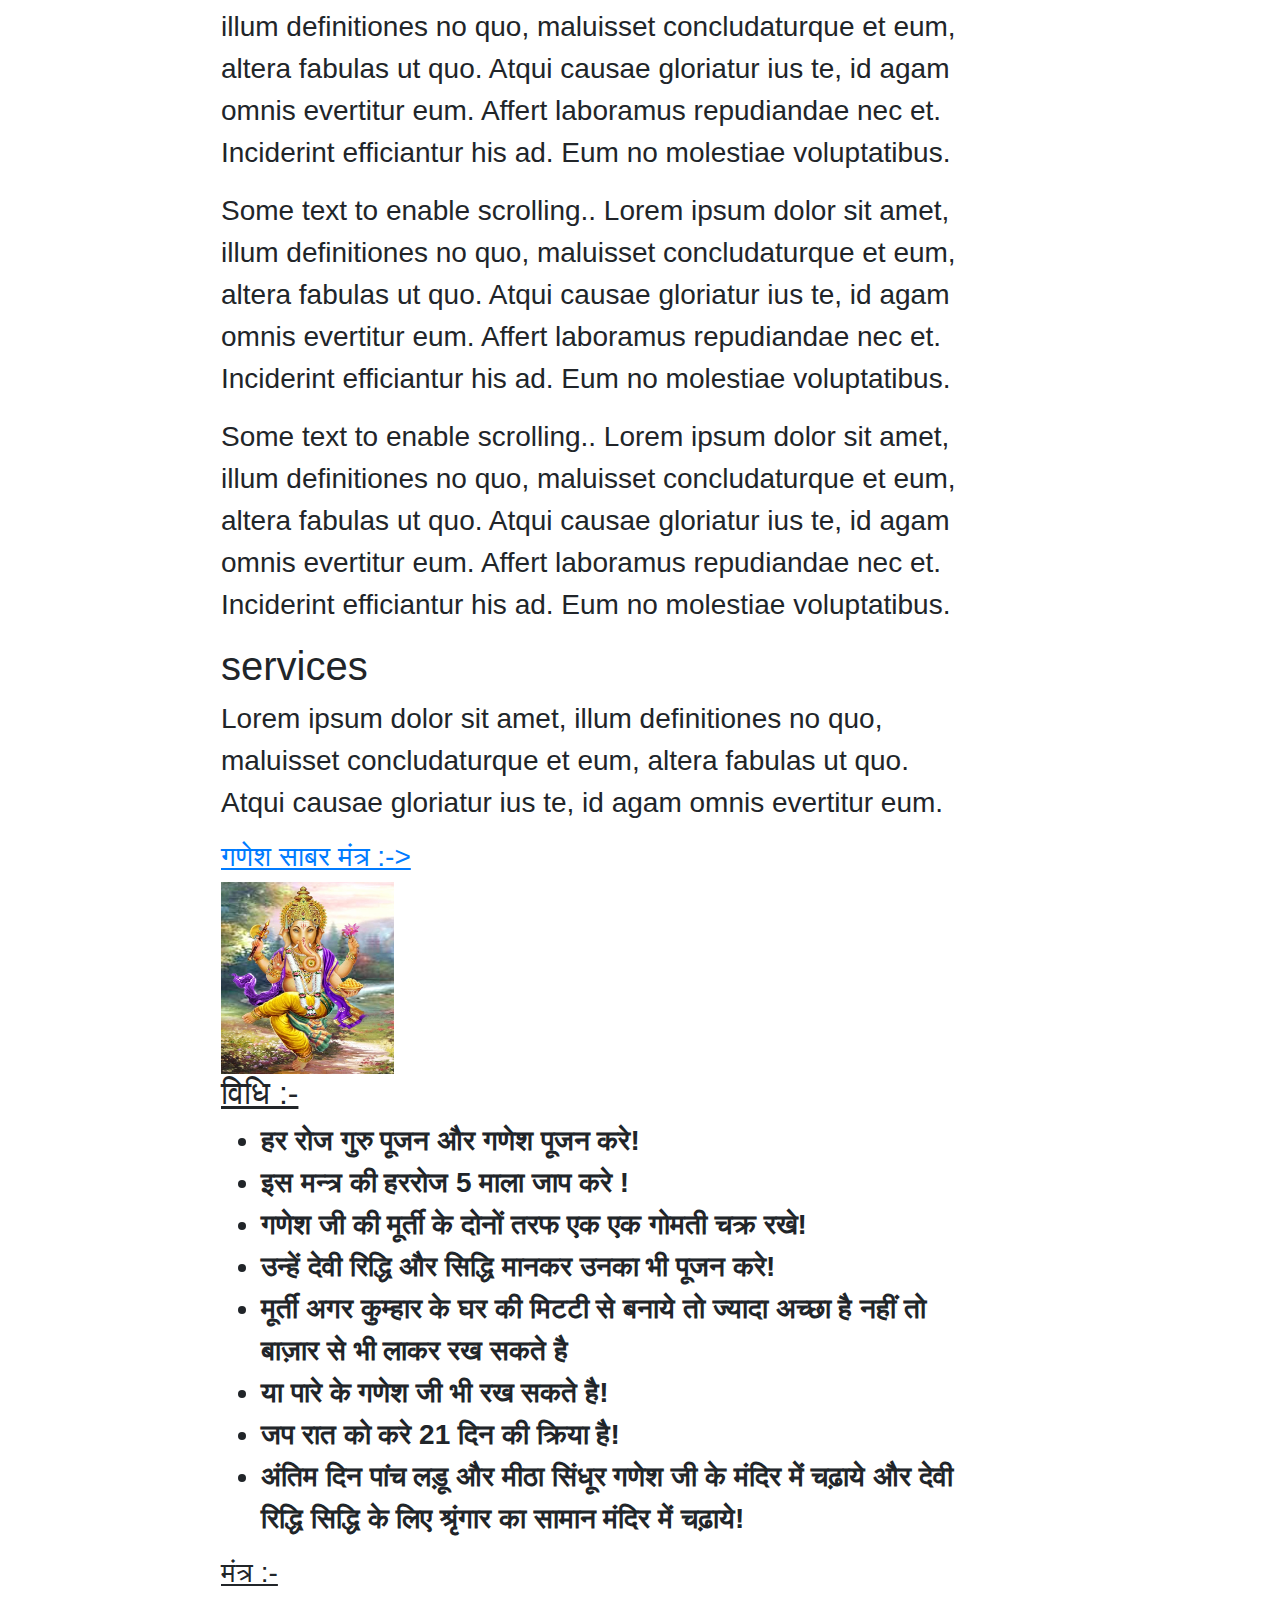
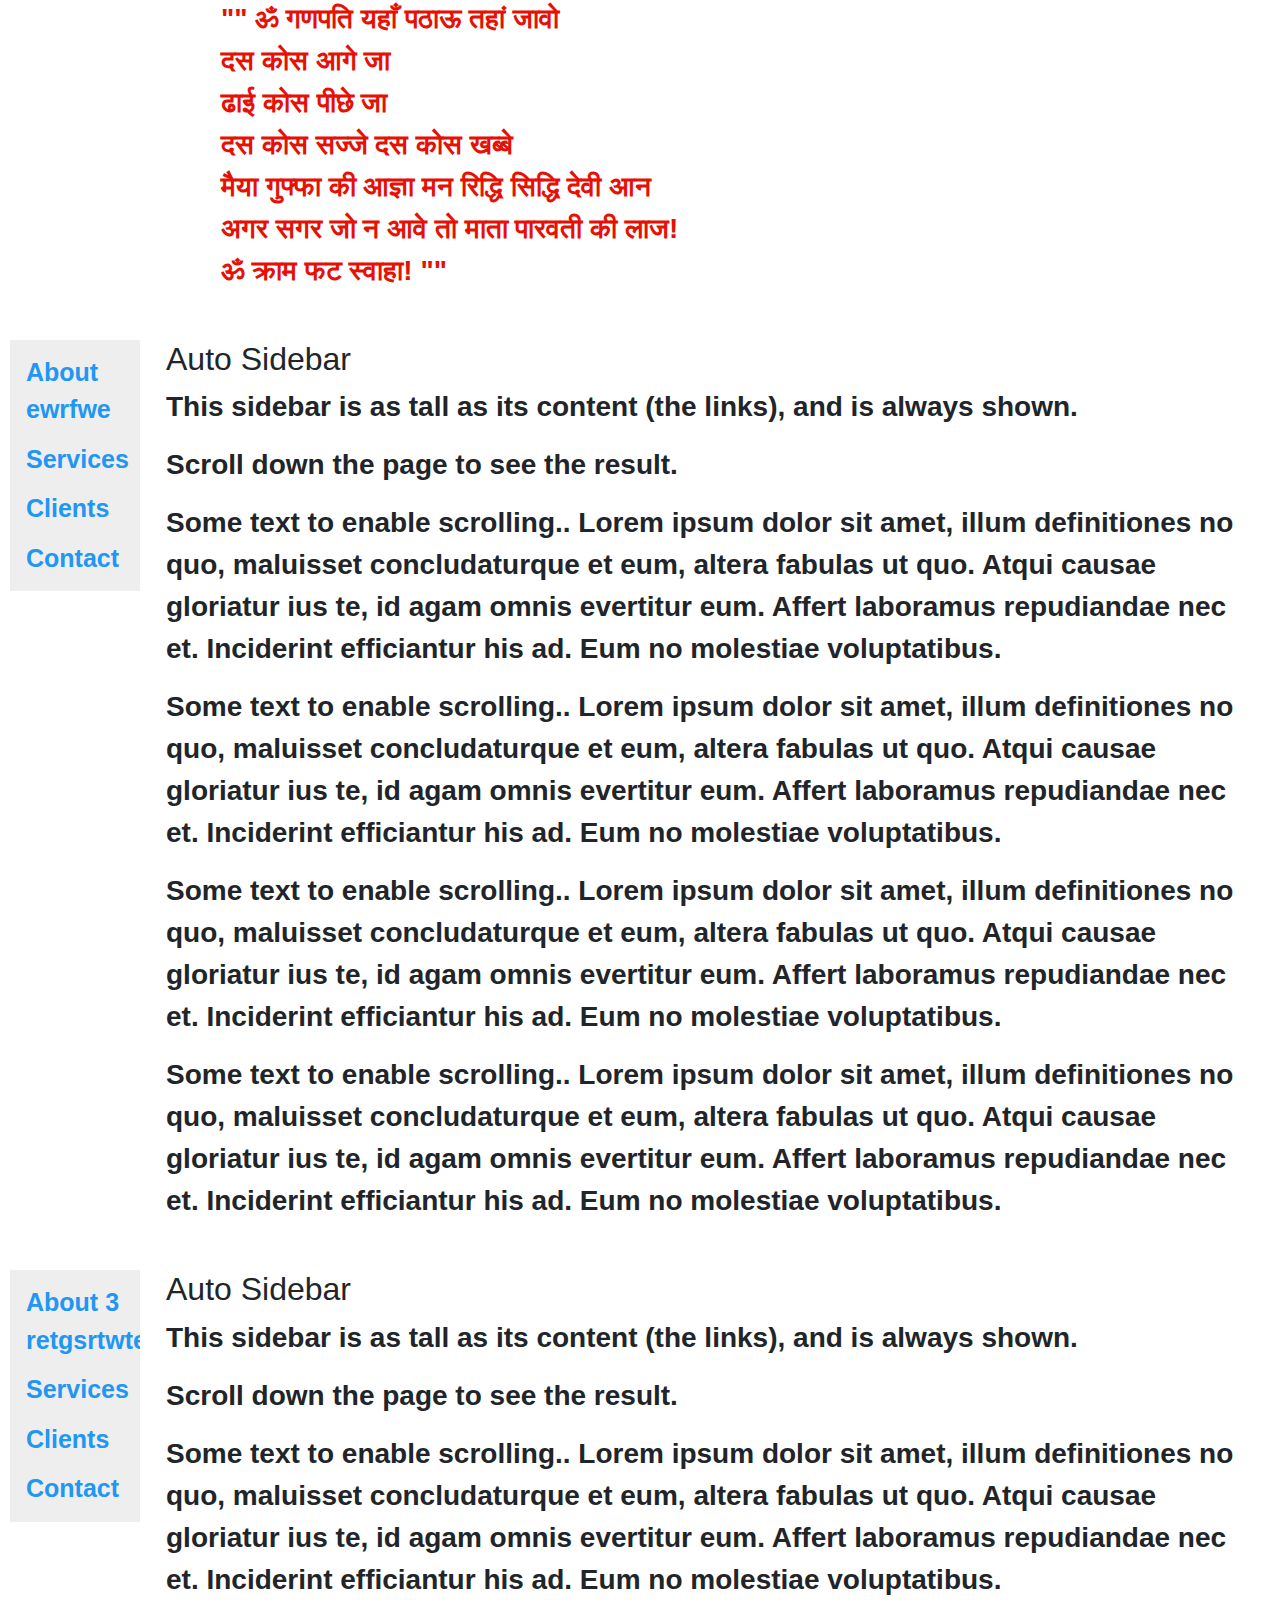
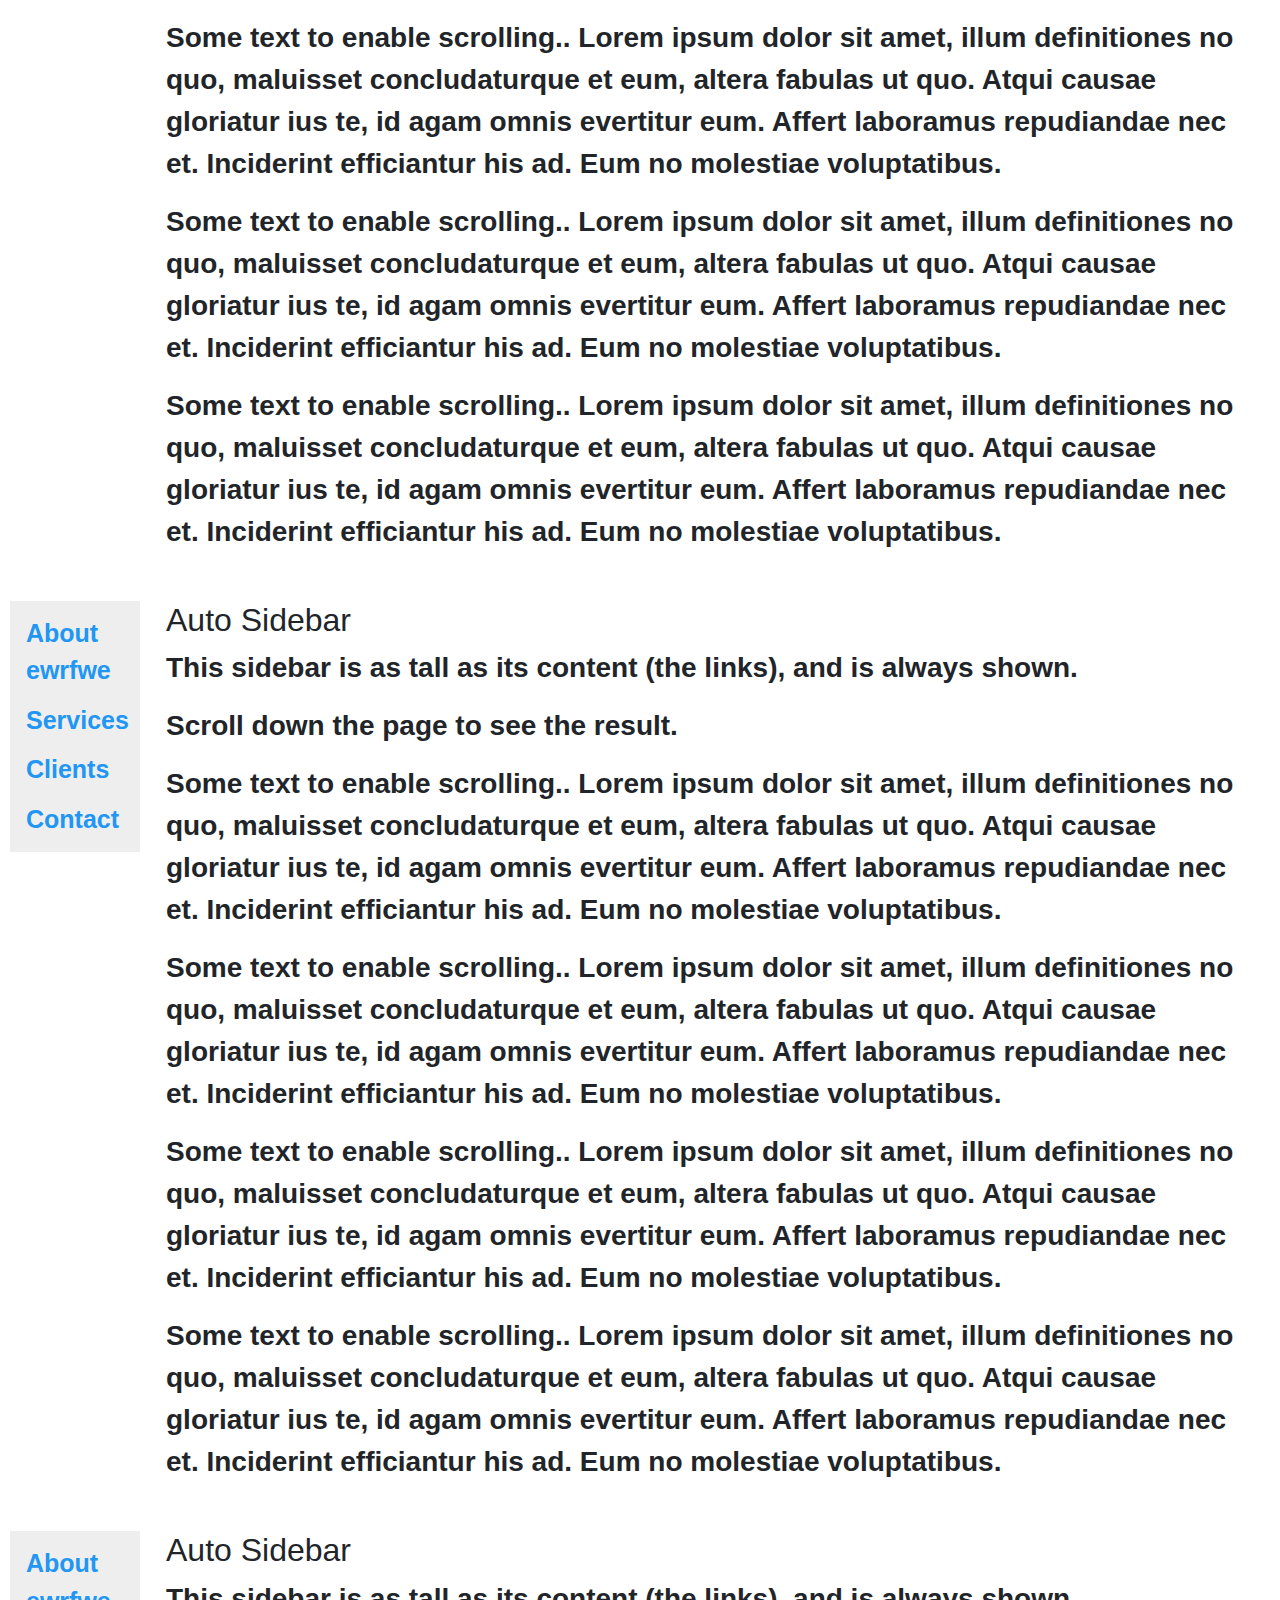
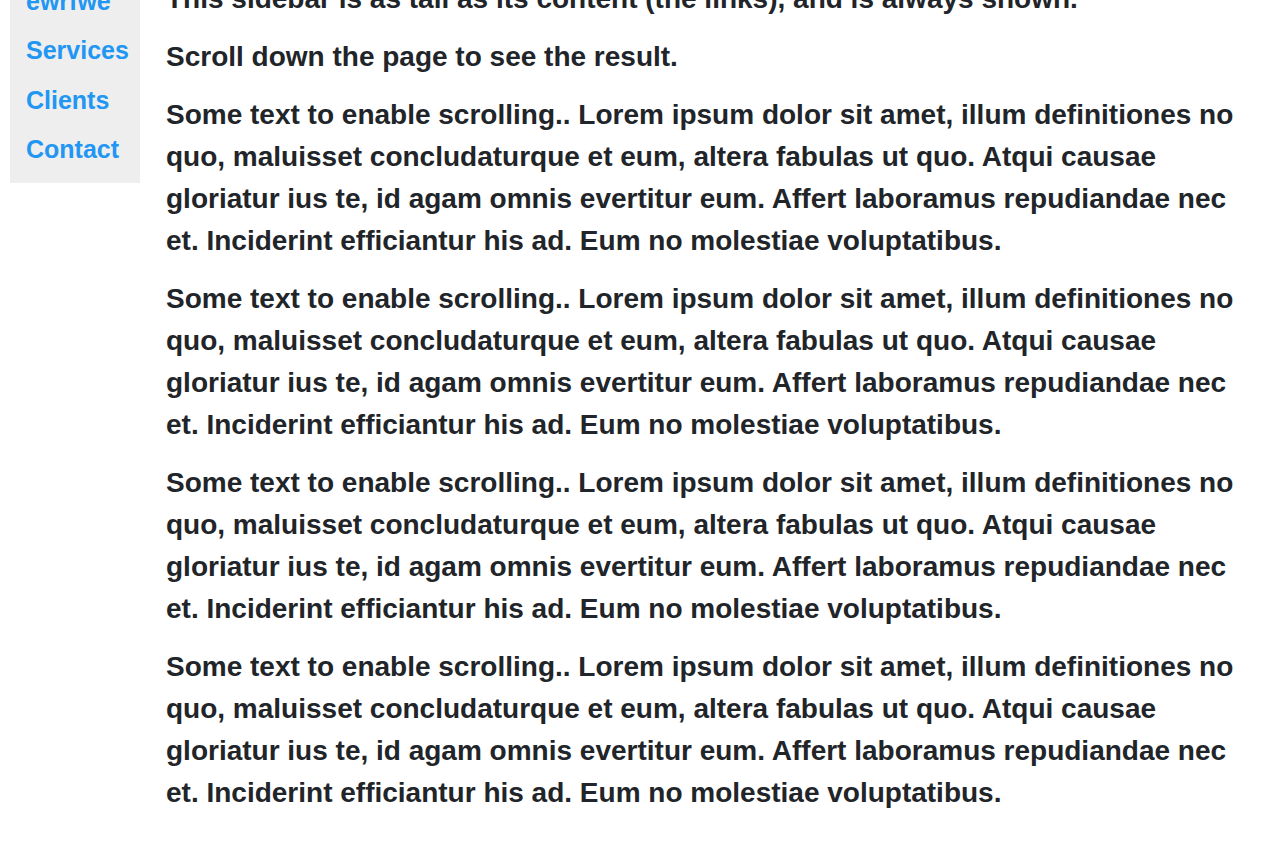
==== commit e7f3babf: "new pages created" ====
--- a/index.html
+++ b/index.html
@@ -1,352 +1,267 @@
 <!DOCTYPE html>
-<html lang="en">
+<html>
 <head>
-  <meta charset="utf-8">
-  <title>Magic Trick</title>
-  <meta content="width=device-width, initial-scale=1.0" name="viewport">
-  <meta content="" name="keywords">
-  <meta content="" name="description">
-
-  <!-- Favicons -->
-  <link href="img/favicon.png" rel="icon">
-  <link href="img/apple-touch-icon.png" rel="apple-touch-icon">
-
-  <!-- Google Fonts -->
-  <link href="https://fonts.googleapis.com/css?family=Open+Sans:300,300i,400,400i,700,700i|Roboto:100,300,400,500,700|Philosopher:400,400i,700,700i" rel="stylesheet">
-
-  <!-- Bootstrap css -->
-  <!-- <link rel="stylesheet" href="css/bootstrap.css"> -->
-  <link href="lib/bootstrap/css/bootstrap.min.css" rel="stylesheet">
-
-  <!-- Libraries CSS Files -->
-  <link href="lib/owlcarousel/assets/owl.carousel.min.css" rel="stylesheet">
-  <link href="lib/owlcarousel/assets/owl.theme.default.min.css" rel="stylesheet">
-  <link href="lib/font-awesome/css/font-awesome.min.css" rel="stylesheet">
-  <link href="lib/animate/animate.min.css" rel="stylesheet">
-  <link href="lib/modal-video/css/modal-video.min.css" rel="stylesheet">
-
-  <!-- Main Stylesheet File -->
-  <link href="css/style.css" rel="stylesheet">
+<meta name="viewport" content="width=device-width, initial-scale=1">
+<!-- icon library -->
+  <link rel="stylesheet" href="https://cdnjs.cloudflare.com/ajax/libs/font-awesome/4.7.0/css/font-awesome.min.css">
+  <link rel="stylesheet" type="text/css" href="https://stackpath.bootstrapcdn.com/bootstrap/4.2.1/css/bootstrap.min.css">
+<style>
+  body {
+    margin: 0;
+    font-family: Arial, Helvetica, sans-serif;
+  }
+
+  .top-container {
+    background-color: #f1f1f1;
+    padding: 30px;
+    text-align: center;
+  }
+
+  .header {
+    padding: 10px 16px;
+    background: #555;
+    color: #f1f1f1;
+  }
+
+  .content {
+    padding: 16px;
+  }
+
+  .sticky {
+    position: fixed;
+    top: 0;
+    width: 100%;
+  }
+
+  .sticky + .content {
+    padding-top: 102px;
+  }
+
+
+  .sidenav {
+    width: 130px;
+    position: fixed;
+    z-index: 1;
+    /*top: 20px;*/
+    left: 10px;
+    background: #eee;
+    overflow-x: hidden;
+    padding: 8px 0;
+  }
+
+  .sidenav a {
+    padding: 6px 8px 6px 16px;
+    text-decoration: none;
+    font-size: 25px;
+    color: #2196F3;
+    display: block;
+  }
+
+  .sidenav a:hover {
+    color: #064579;
+  }
+
+  .main {
+    margin-left: 140px; /* Same width as the sidebar + left position in px */
+    font-size: 28px; /* Increased text to enable scrolling */
+    padding: 0px 10px;
+  }
+
+  @media screen and (max-height: 450px) {
+    .sidenav {padding-top: 15px;}
+    .sidenav a {font-size: 18px;}
+  }
+</style>
 </head>
-
 <body>
 
-  <header id="header" class="header header-hide">
-    <div class="container">
-
-      <div id="logo" class="pull-left">
-        <h1><a href="index.html" class="scrollto"><span>Magic</span>Trick</a></h1>
-        <!-- Uncomment below if you prefer to use an image logo -->
-        <!-- <a href="#body"><img src="img/logo.png" alt="" title="" /></a>-->
-      </div>
-
-      <nav id="nav-menu-container">
-        <ul class="nav-menu">
-          <li class="menu-active"><a href="index.html">Home</a></li>
-          <li><a href="Mantra_sangrah.html">मंत्र संग्रह </a>
-          	<!--
-          	<ul>
-              <li><a href="#">Drop Down 1</a></li>
-              <li><a href="#">Drop Down 3</a></li>
-              <li><a href="#">Drop Down 4</a></li>
-              <li><a href="#">Drop Down 5</a></li>
-            </ul>
+  <div class="header" id="myHeader">
+    <div class="navbar">
+            <a class="active" href="#one"><i class="fa fa-fw fa-home"></i> Home</a>
+        <!--   
+            <a href="#two"><i class="fa fa-fw fa-search"></i> Search</a> 
+            <a href="#three"><i class="fa fa-fw fa-envelope"></i> Contact</a> 
+            <a href="#four"><i class="fa fa-fw fa-user"></i> Login</a>
+            <a href="#five"><i class="fa fa-fw fa-user"></i> five</a>
             -->
-          </li>
-          <li><a href="shabar_mantra.html">शाबर  मंत्र</a></li>
-          <li><a href="vanshikaran_mantra.html">वंशीकरण मंत्र </a></li>
-          <li><a href="kalajadu.html">काला जादू </a></li>
-          <li><a href="Indra_jaal.html">इंद्रा जाल</a></li>
-          <li><a href="#contact">गुरु जी संपर्क</a></li>
-          <li><a href="lib.html">Library</a></li>
-          <li><a href="#blog">| Blog |</a></li>
-          <li><a href="#about-us">| About |</a></li>
+            <a href="shabar_mantra.html">शाबर  मंत्र</a>
+            <a href="vanshikaran_mantra.html">वंशीकरण मंत्र </a>
+            <a href="kalajadu.html">काला जादू </a>
+            <a href="Indra_jaal.html">इंद्रा जाल</a>
+            <a href="#contact">गुरु जी संपर्क</a>
+            <a href="lib.html">Library</a>
+            <a href="#about">About</a>
+    </div>
+  </div>
+
+  <div class="content container" id="one">
+    <div class="row">
+        <div class="col-md-4 col-sm-1 sidenav">
+          <a href="#about">About</a>
+          <a href="#services">Services</a>
+          <a href="#clients">Clients</a>
+          <a href="#contact">Contact</a>
+          <!--  
+          <a href="shabar_mantra.html">शाबर  मंत्र</a>
+          <a href="vanshikaran_mantra.html">वंशीकरण मंत्र </a>
+          <a href="kalajadu.html">काला जादू </a>
+          <a href="Indra_jaal.html">इंद्रा जाल</a>
+          <a href="#contact">गुरु जी संपर्क</a>
+          <a href="lib.html">Library</a>
+          <a href="#blog">| Blog |</a>
+          <a href="#about-us">| About |</a>
+          -->
+        </div>
+       <div class="col-md-8 col-sm-11 main">
+          
+          <div id="clinets">
+            <h1>clinets</h1>
+          </div>
+          <h2>home</h2>
+          <p>This sidebar is as tall as its content (the links), and is always shown.</p>
+          <p>Scroll down the page to see the result.</p>
+          <p>Some text to enable scrolling.. Lorem ipsum dolor sit amet, illum definitiones no quo, maluisset concludaturque et eum, altera fabulas ut quo. Atqui causae gloriatur ius te, id agam omnis evertitur eum. Affert laboramus repudiandae nec et. Inciderint efficiantur his ad. Eum no molestiae voluptatibus.</p>
+          <p>Some text to enable scrolling.. Lorem ipsum dolor sit amet, illum definitiones no quo, maluisset concludaturque et eum, altera fabulas ut quo. Atqui causae gloriatur ius te, id agam omnis evertitur eum. Affert laboramus repudiandae nec et. Inciderint efficiantur his ad. Eum no molestiae voluptatibus.</p>
+          <p>Some text to enable scrolling.. Lorem ipsum dolor sit amet, illum definitiones no quo, maluisset concludaturque et eum, altera fabulas ut quo. Atqui causae gloriatur ius te, id agam omnis evertitur eum. Affert laboramus repudiandae nec et. Inciderint efficiantur his ad. Eum no molestiae voluptatibus.</p>
+          <p>Some text to enable scrolling.. Lorem ipsum dolor sit amet, illum definitiones no quo, maluisset concludaturque et eum, altera fabulas ut quo. Atqui causae gloriatur ius te, id agam omnis evertitur eum. Affert laboramus repudiandae nec et. Inciderint efficiantur his ad. Eum no molestiae voluptatibus.</p>
+          <div id="about">
+            <h1>about</h1>
+          </div>
+
+
+          <p> kljlkjklSome text to enable scrolling.. Lorem ipsum dolor sit amet, illum definitiones no quo, maluisset concludaturque et eum, altera fabulas ut quo. Atqui causae gloriatur ius te, id agam omnis evertitur eum. Affert laboramus repudiandae nec et. Inciderint efficiantur his ad. Eum no molestiae voluptatibus.</p>
+          <p>Some text to enable scrolling.. Lorem ipsum dolor sit amet, illum definitiones no quo, maluisset concludaturque et eum, altera fabulas ut quo. Atqui causae gloriatur ius te, id agam omnis evertitur eum. Affert laboramus repudiandae nec et. Inciderint efficiantur his ad. Eum no molestiae voluptatibus.</p>
+          <p>Some text to enable scrolling.. Lorem ipsum dolor sit amet, illum definitiones no quo, maluisset concludaturque et eum, altera fabulas ut quo. Atqui causae gloriatur ius te, id agam omnis evertitur eum. Affert laboramus repudiandae nec et. Inciderint efficiantur his ad. Eum no molestiae voluptatibus.</p>
+          <p>Some text to enable scrolling.. Lorem ipsum dolor sit amet, illum definitiones no quo, maluisset concludaturque et eum, altera fabulas ut quo. Atqui causae gloriatur ius te, id agam omnis evertitur eum. Affert laboramus repudiandae nec et. Inciderint efficiantur his ad. Eum no molestiae voluptatibus.</p>
+          <div id="services">
+            <h1>services</h1>
+          </div>
+          <p>Lorem ipsum dolor sit amet, illum definitiones no quo, maluisset concludaturque et eum, altera fabulas ut quo. Atqui causae gloriatur ius te, id agam omnis evertitur eum.</p>
+          <div id="1">
+          <a href="#section5"><h3><u>गणेश साबर मंत्र :-></u></h3></a>
+  <div class="link1">
+      <img style="height: 192px;width: 173px;" class="img-responsive"src="img/shabar_mantra/Ganesh_ji.jpg" class="img-rounded" alt="shree Ganesh">
+        <h2>
+           <u>विधि :-</u>
+        </h2>
+        <ul>
+                <li><b>हर रोज गुरु पूजन और गणेश पूजन करे!</li>
+                <li><b>इस मन्त्र की हररोज 5 माला जाप करे !</li>
+                <li><b>गणेश जी की मूर्ती के दोनों तरफ एक एक गोमती चक्र रखे!</li>
+                <li><b>उन्हें देवी रिद्धि और सिद्धि मानकर उनका भी पूजन करे! </li>
+                <li><b>मूर्ती अगर कुम्हार के घर की मिटटी से बनाये तो ज्यादा अच्छा है नहीं तो बाज़ार से भी लाकर रख सकते है </li>
+                <li><b>या पारे के गणेश जी भी रख सकते है!</li>
+                <li><b>जप रात को करे 21 दिन की क्रिया है!</li>
+                <li><b>अंतिम दिन पांच लड़ू और मीठा सिंधूर गणेश जी के
+                मंदिर में चढ़ाये और देवी रिद्धि सिद्धि के लिए श्रृंगार का सामान मंदिर में चढ़ाये!</li>
         </ul>
-      </nav><!-- #nav-menu-container -->
-    </div>
-  </header><!-- #header -->
-
-  <!--==========================Hero Section============================-->
-  <section id="hero" class="wow fadeIn">
-    <div class="hero-container">
-      <h1 style="margin-top:55px">Welcome to Magic Trick</h1>     
-    </div>
-  </section><!-- #hero -->
-<!--==========================Screenshots Section============================-->
-  <section id="screenshots" class="padd-section text-center wow fadeInUp">
-
-    <div class="container">
-      <div class="section-title text-center">
-        <h2>Most Visited</h2>
-      </div>
-    </div>
-
-    <div class="container">
-      <div class="owl-carousel owl-theme">
-
-        <div><img src="img/screen/1.jpg" alt="img"></div>
-        <div><img src="img/screen/2.jpg" alt="img"></div>
-        <div><img src="img/screen/3.jpg" alt="img"></div>
-        <div><img src="img/screen/4.jpg" alt="img"></div>
-        <div><img src="img/screen/5.jpg" alt="img"></div>
-        <div><img src="img/screen/6.jpg" alt="img"></div>
-        <div><img src="img/screen/7.jpg" alt="img"></div>
-        <div><img src="img/screen/8.jpg" alt="img"></div>
-        <div><img src="img/screen/9.jpg" alt="img"></div>
-
-      </div>
-    </div>
-
-  </section>
-
-  <!--==========================
-    Video Section
-  
-
-  <section id="video" class="text-center wow fadeInUp">
-    <div class="overlay">
-      <div class="container-fluid container-full">
-
-        <div class="row">
-          <a href="#" class="js-modal-btn play-btn" data-video-id="s22ViV7tBKE"></a>
-        </div>
-
-      </div>
-    </div>
-  </section>
-
-  ============================-->
-
-  <!--==========================Team Section============================-->
-  <section id="team" class="padd-section text-center wow fadeInUp">
-
-    <div class="container">
-      <div class="section-title text-center">
-
-        <h2>Team Member</h2>
-        <p class="separator">Integer cursus bibendum augue ac cursus .</p>
-
-      </div>
-    </div>
-
-    <div class="container">
-	    <center>
-	      <div class="row">
-
-	        <div class="col-md-4 col-lg-4">
-	          <div class="team-block bottom">
-		            <img src="https://s.gravatar.com/avatar/e0d4e925bfa6a69bf84808936c9ee633?s=80" class="img-responsive" alt="savan">
-	            <div class="team-content">
-	              <ul class="list-unstyled">
-	                <li><a href="#"><i class="fa fa-facebook"></i></a></li>
-	                <li><a href="#"><i class="fa fa-twitter"></i></a></li>
-	                <li><a href="#"><i class="fa fa-linkedin"></i></a></li>
-	              </ul>
-	              <span>CEO</span>
-	              <h4>Savan Katara</h4>
-	            </div>
-	          </div>
-	        </div>
-
-	       <div class="col-md-4 col-lg-4">
-	          <div class="team-block bottom">
-	            <img src="http://en.gravatar.com/userimage/107215469/cc7727763344df4abc8750cf41c9e00f.jpg?size=160" class="img-responsive" alt="Vikas Chouhan">
-	            <div class="team-content">
-	              <ul class="list-unstyled">
-	                <li><a href="#"><i class="fa fa-facebook"></i></a></li>
-	                <li><a href="#"><i class="fa fa-twitter"></i></a></li>
-	                <li><a href="#"><i class="fa fa-linkedin"></i></a></li>
-	              </ul>
-	              <span>CEO</span>
-	              <h4>Vikash Chaouhan</h4>
-	            </div>
-	          </div>
-	        </div>
-
-	        <div class="col-md-4 col-lg-4">
-	          <div class="team-block bottom">
-	            <img src="img/team/4.jpg" class="img-responsive" alt="img">
-	            <div class="team-content">
-	              <ul class="list-unstyled">
-	                <li><a href="#"><i class="fa fa-facebook"></i></a></li>
-	                <li><a href="#"><i class="fa fa-twitter"></i></a></li>
-	                <li><a href="#"><i class="fa fa-linkedin"></i></a></li>
-	              </ul>
-	              <span>manager</span>
-	              <h4>Kimberly Tran</h4>
-	            </div>
-	          </div>
-	        </div>
-
-	      </div>
-	    </center>
-    </div>
-  </section>
-
-  <!--==========================Blog Section============================-->
-  <section id="blog" class="padd-section wow fadeInUp">
-
-    <div class="container">
-      <div class="section-title text-center">
-
-        <h2>Latest posts</h2>
-        <p class="separator">Integer cursus bibendum augue ac cursus .</p>
-
-      </div>
-    </div>
-
-    <div class="container">
-      <div class="row">
-
-        <div class="col-md-6 col-lg-4">
-          <div class="block-blog text-left">
-            <a href="#"><img src="img/blog/blog-image-1.jpg" alt="img"></a>
-            <div class="content-blog">
-              <h4><a href="#">whats isthe difference between good and bat typography</a></h4>
-              <span>05, juin 2017</span>
-              <a class="pull-right readmore" href="#">read more</a>
-            </div>
-          </div>
-        </div>
-
-        <div class="col-md-6 col-lg-4">
-          <div class="block-blog text-left">
-            <a href="#"><img src="img/blog/blog-image-2.jpg" class="img-responsive" alt="img"></a>
-            <div class="content-blog">
-              <h4><a href="#">whats isthe difference between good and bat typography</a></h4>
-              <span>05, juin 2017</span>
-              <a class="pull-right readmore" href="#">read more</a>
-            </div>
-          </div>
-        </div>
-
-        <div class="col-md-6 col-lg-4">
-          <div class="block-blog text-left">
-            <a href="#"><img src="img/blog/blog-image-3.jpg" class="img-responsive" alt="img"></a>
-            <div class="content-blog">
-              <h4><a href="#">whats isthe difference between good and bat typography</a></h4>
-              <span>05, juin 2017</span>
-              <a class="pull-right readmore" href="#">read more</a>
-            </div>
-          </div>
-        </div>
-
-      </div>
-    </div>
-  </section>
-
-
-  <!--==========================Contact Section============================-->
-  <section id="contact" class="padd-section wow fadeInUp">
-
-    <div class="container">
-      <div class="section-title text-center">
-        <h2>Contact Us</h2>
- 
-      </div>
-    </div>
-        	
-    <div class="container">
-      <div class="row justify-content-center">
-
-        <div class="col-lg-3 col-md-4">
-
-          <div class="info">
-            <div>
-              <i class="fa fa-map-marker"></i>
-              <p>60-feet Road opposite to Lila palace Hotel Domlor Bangluru<br> Karnataka, India</p>
-            </div>
-
-            <div class="email">
-              <i class="fa fa-envelope"></i>
-              <p>magictrick@gmail.com</p>
-            </div>
-
-            <div>
-              <i class="fa fa-phone"></i>
-              <p>+91 5589 55488 55</p>
-            </div>
-          </div>
-
-          <div class="social-links">
-            <a href="#" class="twitter"><i class="fa fa-twitter"></i></a>
-            <a href="#" class="facebook"><i class="fa fa-facebook"></i></a>
-            <a href="#" class="instagram"><i class="fa fa-instagram"></i></a>
-            <a href="#" class="google-plus"><i class="fa fa-google-plus"></i></a>
-            <a href="#" class="linkedin"><i class="fa fa-linkedin"></i></a>
-          </div>
-
-        </div>
-
-
-      </div>
-    </div>
-  </section>
-
-  <!--==========================Footer============================-->
-  <footer class="footer">
-    <div class="container">
-      <div class="row">
-
-        <div class="col-md-12 col-lg-4">
-          <div class="footer-logo">
-
-            <a class="navbar-brand" href="#">Magic Trick</a>
-            
-
-          </div>
-        </div>
-
-        <div class="col-sm-8 col-md-4 col-lg-2">
-          <div class="list-menu">
-
-            <h4>About Us</h4>
-
-            <ul class="list-unstyled">
-              <li><a href="#">About us</a></li>
-            </ul>
-
-          </div>
-        </div>
-      </div>
-    </div>
-
-    <div class="copyrights">
-      <div class="container">
-        <p>&copy; Copyrights eStartup. All rights reserved.</p>
-        <div class="credits">
-          <!--
-            All the links in the footer should remain intact.
-            You can delete the links only if you purchased the pro version.
-            Licensing information: https://bootstrapmade.com/license/
-            Purchase the pro version with working PHP/AJAX contact form: https://bootstrapmade.com/buy/?theme=eStartup
-          -->
-          Designed by <a href="https://dysonspheretech.github.io">DysonSphereTech</a>
-        </div>
-      </div>
-    </div>
-
-  </footer>
-
-
-
-  <a href="#" class="back-to-top"><i class="fa fa-chevron-up"></i></a>
-
-  <!-- ==========JavaScript Libraries=================== -->
-  <script src="lib/jquery/jquery.min.js"></script>
-  <script src="lib/jquery/jquery-migrate.min.js"></script>
-  <script src="lib/bootstrap/js/bootstrap.bundle.min.js"></script>
-  <script src="lib/superfish/hoverIntent.js"></script>
-  <script src="lib/superfish/superfish.min.js"></script>
-  <script src="lib/easing/easing.min.js"></script>
-  <script src="lib/modal-video/js/modal-video.js"></script>
-  <script src="lib/owlcarousel/owl.carousel.min.js"></script>
-  <script src="lib/wow/wow.min.js"></script>
-  <!--=================== Contact Form JavaScript File==================== -->
-  <script src="contactform/contactform.js"></script>
-
-  <!--================= Template Main Javascript File================== -->
-  <script src="js/main.js"></script>
+        
+                  <h3>
+                    <u>मंत्र :-</u>
+                  </h3>
+                <p style="color:#E61005"> "" ॐ गणपति यहाँ पठाऊ तहां जावो<br/>
+                     <b> दस कोस आगे जा <br/>
+                    ढाई कोस पीछे जा<br/>
+                  दस कोस सज्जे दस कोस खब्बे<br/>
+                  मैया गुफ्फा की आज्ञा मन रिद्धि सिद्धि देवी आन <br/>
+                  अगर सगर जो न आवे तो माता पारवती की लाज!<br/>
+                  ॐ क्राम फट स्वाहा! ""
+                </p>
+      </div> 
+
+          </div>
+
+        </div> 
+    </div> 
+  </div>
+  <div class="content" id="two">
+    <div class="sidenav">
+      <a href="#about">About ewrfwe</a>
+      <a href="#services">Services</a>
+      <a href="#clients">Clients</a>
+      <a href="#contact">Contact</a>
+    </div>
+
+    <div class="main">
+      <h2>Auto Sidebar</h2>
+      <p>This sidebar is as tall as its content (the links), and is always shown.</p>
+      <p>Scroll down the page to see the result.</p>
+      <p>Some text to enable scrolling.. Lorem ipsum dolor sit amet, illum definitiones no quo, maluisset concludaturque et eum, altera fabulas ut quo. Atqui causae gloriatur ius te, id agam omnis evertitur eum. Affert laboramus repudiandae nec et. Inciderint efficiantur his ad. Eum no molestiae voluptatibus.</p>
+      <p>Some text to enable scrolling.. Lorem ipsum dolor sit amet, illum definitiones no quo, maluisset concludaturque et eum, altera fabulas ut quo. Atqui causae gloriatur ius te, id agam omnis evertitur eum. Affert laboramus repudiandae nec et. Inciderint efficiantur his ad. Eum no molestiae voluptatibus.</p>
+      <p>Some text to enable scrolling.. Lorem ipsum dolor sit amet, illum definitiones no quo, maluisset concludaturque et eum, altera fabulas ut quo. Atqui causae gloriatur ius te, id agam omnis evertitur eum. Affert laboramus repudiandae nec et. Inciderint efficiantur his ad. Eum no molestiae voluptatibus.</p>
+      <p>Some text to enable scrolling.. Lorem ipsum dolor sit amet, illum definitiones no quo, maluisset concludaturque et eum, altera fabulas ut quo. Atqui causae gloriatur ius te, id agam omnis evertitur eum. Affert laboramus repudiandae nec et. Inciderint efficiantur his ad. Eum no molestiae voluptatibus.</p>
+    </div>  
+  </div>
+  <div class="content" id="three">
+    <div class="sidenav">
+      <a href="#about">About 3 retgsrtwtewrfwe</a>
+      <a href="#services">Services</a>
+      <a href="#clients">Clients</a>
+      <a href="#contact">Contact</a>
+    </div>
+
+    <div class="main">
+
+      <h2>Auto Sidebar</h2>
+      <p>This sidebar is as tall as its content (the links), and is always shown.</p>
+      <p>Scroll down the page to see the result.</p>
+      <p>Some text to enable scrolling.. Lorem ipsum dolor sit amet, illum definitiones no quo, maluisset concludaturque et eum, altera fabulas ut quo. Atqui causae gloriatur ius te, id agam omnis evertitur eum. Affert laboramus repudiandae nec et. Inciderint efficiantur his ad. Eum no molestiae voluptatibus.</p>
+      <p>Some text to enable scrolling.. Lorem ipsum dolor sit amet, illum definitiones no quo, maluisset concludaturque et eum, altera fabulas ut quo. Atqui causae gloriatur ius te, id agam omnis evertitur eum. Affert laboramus repudiandae nec et. Inciderint efficiantur his ad. Eum no molestiae voluptatibus.</p>
+      <p>Some text to enable scrolling.. Lorem ipsum dolor sit amet, illum definitiones no quo, maluisset concludaturque et eum, altera fabulas ut quo. Atqui causae gloriatur ius te, id agam omnis evertitur eum. Affert laboramus repudiandae nec et. Inciderint efficiantur his ad. Eum no molestiae voluptatibus.</p>
+      <p>Some text to enable scrolling.. Lorem ipsum dolor sit amet, illum definitiones no quo, maluisset concludaturque et eum, altera fabulas ut quo. Atqui causae gloriatur ius te, id agam omnis evertitur eum. Affert laboramus repudiandae nec et. Inciderint efficiantur his ad. Eum no molestiae voluptatibus.</p>
+    </div>  
+  </div>  
+  <div class="content" id="four">
+    <div class="sidenav">
+      <a href="#about">About ewrfwe</a>
+      <a href="#services">Services</a>
+      <a href="#clients">Clients</a>
+      <a href="#contact">Contact</a>
+    </div>
+
+    <div class="main">
+      <h2>Auto Sidebar</h2>
+      <p>This sidebar is as tall as its content (the links), and is always shown.</p>
+      <p>Scroll down the page to see the result.</p>
+      <p>Some text to enable scrolling.. Lorem ipsum dolor sit amet, illum definitiones no quo, maluisset concludaturque et eum, altera fabulas ut quo. Atqui causae gloriatur ius te, id agam omnis evertitur eum. Affert laboramus repudiandae nec et. Inciderint efficiantur his ad. Eum no molestiae voluptatibus.</p>
+      <p>Some text to enable scrolling.. Lorem ipsum dolor sit amet, illum definitiones no quo, maluisset concludaturque et eum, altera fabulas ut quo. Atqui causae gloriatur ius te, id agam omnis evertitur eum. Affert laboramus repudiandae nec et. Inciderint efficiantur his ad. Eum no molestiae voluptatibus.</p>
+      <p>Some text to enable scrolling.. Lorem ipsum dolor sit amet, illum definitiones no quo, maluisset concludaturque et eum, altera fabulas ut quo. Atqui causae gloriatur ius te, id agam omnis evertitur eum. Affert laboramus repudiandae nec et. Inciderint efficiantur his ad. Eum no molestiae voluptatibus.</p>
+      <p>Some text to enable scrolling.. Lorem ipsum dolor sit amet, illum definitiones no quo, maluisset concludaturque et eum, altera fabulas ut quo. Atqui causae gloriatur ius te, id agam omnis evertitur eum. Affert laboramus repudiandae nec et. Inciderint efficiantur his ad. Eum no molestiae voluptatibus.</p>
+    </div>  
+  </div>  
+  <div class="content" id="five">
+    <div class="sidenav">
+      <a href="#about">About ewrfwe</a>
+      <a href="#services">Services</a>
+      <a href="#clients">Clients</a>
+      <a href="#contact">Contact</a>
+    </div>
+
+    <div class="main">
+      <h2>Auto Sidebar</h2>
+      <p>This sidebar is as tall as its content (the links), and is always shown.</p>
+      <p>Scroll down the page to see the result.</p>
+      <p>Some text to enable scrolling.. Lorem ipsum dolor sit amet, illum definitiones no quo, maluisset concludaturque et eum, altera fabulas ut quo. Atqui causae gloriatur ius te, id agam omnis evertitur eum. Affert laboramus repudiandae nec et. Inciderint efficiantur his ad. Eum no molestiae voluptatibus.</p>
+      <p>Some text to enable scrolling.. Lorem ipsum dolor sit amet, illum definitiones no quo, maluisset concludaturque et eum, altera fabulas ut quo. Atqui causae gloriatur ius te, id agam omnis evertitur eum. Affert laboramus repudiandae nec et. Inciderint efficiantur his ad. Eum no molestiae voluptatibus.</p>
+      <p>Some text to enable scrolling.. Lorem ipsum dolor sit amet, illum definitiones no quo, maluisset concludaturque et eum, altera fabulas ut quo. Atqui causae gloriatur ius te, id agam omnis evertitur eum. Affert laboramus repudiandae nec et. Inciderint efficiantur his ad. Eum no molestiae voluptatibus.</p>
+      <p>Some text to enable scrolling.. Lorem ipsum dolor sit amet, illum definitiones no quo, maluisset concludaturque et eum, altera fabulas ut quo. Atqui causae gloriatur ius te, id agam omnis evertitur eum. Affert laboramus repudiandae nec et. Inciderint efficiantur his ad. Eum no molestiae voluptatibus.</p>
+    </div>  
+  </div>
+
+  <script>
+    window.onscroll = function() {myFunction()};
+
+    var header = document.getElementById("myHeader");
+    var sticky = header.offsetTop;
+
+    function myFunction() {
+      if (window.pageYOffset > sticky) {
+        header.classList.add("sticky");
+      } else {
+        header.classList.remove("sticky");
+      }
+    }
+  </script>
 
 </body>
 </html>
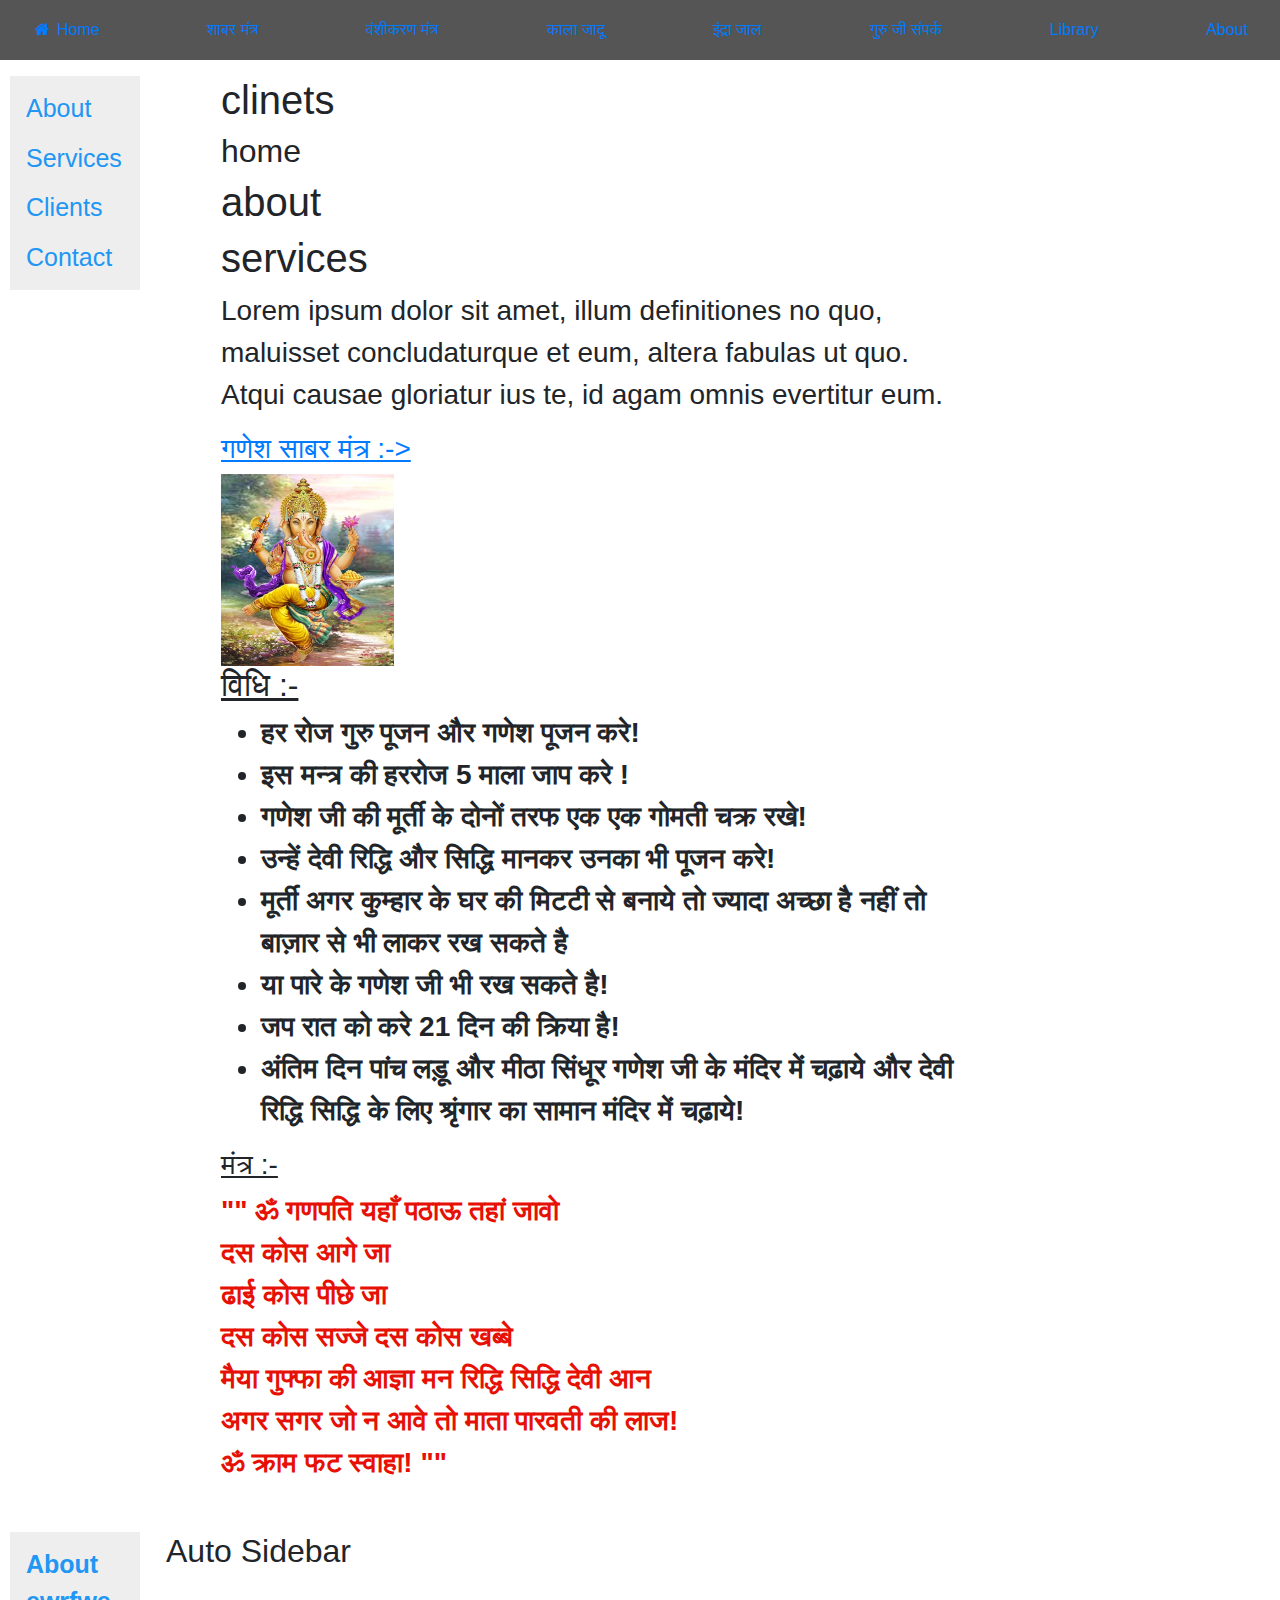
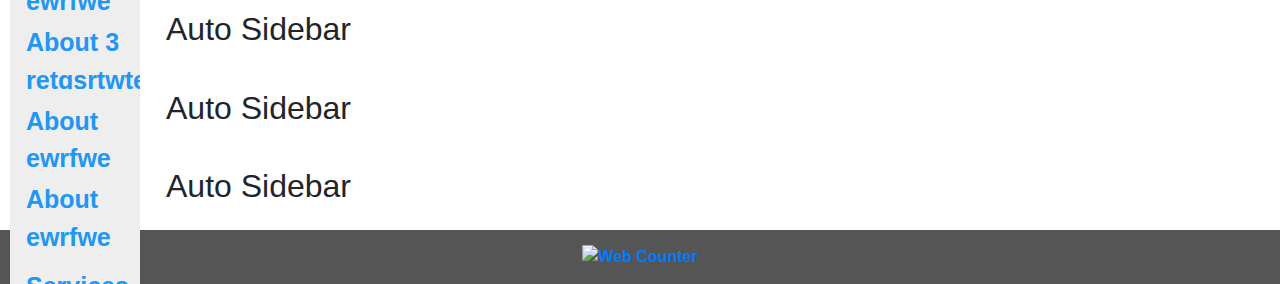
==== commit bb6a7a45: "counter add and footer set" ====
--- a/index.html
+++ b/index.html
@@ -74,6 +74,7 @@
 </style>
 </head>
 <body>
+
 
   <div class="header" id="myHeader">
     <div class="navbar">
@@ -118,21 +119,9 @@
             <h1>clinets</h1>
           </div>
           <h2>home</h2>
-          <p>This sidebar is as tall as its content (the links), and is always shown.</p>
-          <p>Scroll down the page to see the result.</p>
-          <p>Some text to enable scrolling.. Lorem ipsum dolor sit amet, illum definitiones no quo, maluisset concludaturque et eum, altera fabulas ut quo. Atqui causae gloriatur ius te, id agam omnis evertitur eum. Affert laboramus repudiandae nec et. Inciderint efficiantur his ad. Eum no molestiae voluptatibus.</p>
-          <p>Some text to enable scrolling.. Lorem ipsum dolor sit amet, illum definitiones no quo, maluisset concludaturque et eum, altera fabulas ut quo. Atqui causae gloriatur ius te, id agam omnis evertitur eum. Affert laboramus repudiandae nec et. Inciderint efficiantur his ad. Eum no molestiae voluptatibus.</p>
-          <p>Some text to enable scrolling.. Lorem ipsum dolor sit amet, illum definitiones no quo, maluisset concludaturque et eum, altera fabulas ut quo. Atqui causae gloriatur ius te, id agam omnis evertitur eum. Affert laboramus repudiandae nec et. Inciderint efficiantur his ad. Eum no molestiae voluptatibus.</p>
-          <p>Some text to enable scrolling.. Lorem ipsum dolor sit amet, illum definitiones no quo, maluisset concludaturque et eum, altera fabulas ut quo. Atqui causae gloriatur ius te, id agam omnis evertitur eum. Affert laboramus repudiandae nec et. Inciderint efficiantur his ad. Eum no molestiae voluptatibus.</p>
           <div id="about">
             <h1>about</h1>
           </div>
-
-
-          <p> kljlkjklSome text to enable scrolling.. Lorem ipsum dolor sit amet, illum definitiones no quo, maluisset concludaturque et eum, altera fabulas ut quo. Atqui causae gloriatur ius te, id agam omnis evertitur eum. Affert laboramus repudiandae nec et. Inciderint efficiantur his ad. Eum no molestiae voluptatibus.</p>
-          <p>Some text to enable scrolling.. Lorem ipsum dolor sit amet, illum definitiones no quo, maluisset concludaturque et eum, altera fabulas ut quo. Atqui causae gloriatur ius te, id agam omnis evertitur eum. Affert laboramus repudiandae nec et. Inciderint efficiantur his ad. Eum no molestiae voluptatibus.</p>
-          <p>Some text to enable scrolling.. Lorem ipsum dolor sit amet, illum definitiones no quo, maluisset concludaturque et eum, altera fabulas ut quo. Atqui causae gloriatur ius te, id agam omnis evertitur eum. Affert laboramus repudiandae nec et. Inciderint efficiantur his ad. Eum no molestiae voluptatibus.</p>
-          <p>Some text to enable scrolling.. Lorem ipsum dolor sit amet, illum definitiones no quo, maluisset concludaturque et eum, altera fabulas ut quo. Atqui causae gloriatur ius te, id agam omnis evertitur eum. Affert laboramus repudiandae nec et. Inciderint efficiantur his ad. Eum no molestiae voluptatibus.</p>
           <div id="services">
             <h1>services</h1>
           </div>
@@ -184,12 +173,6 @@
 
     <div class="main">
       <h2>Auto Sidebar</h2>
-      <p>This sidebar is as tall as its content (the links), and is always shown.</p>
-      <p>Scroll down the page to see the result.</p>
-      <p>Some text to enable scrolling.. Lorem ipsum dolor sit amet, illum definitiones no quo, maluisset concludaturque et eum, altera fabulas ut quo. Atqui causae gloriatur ius te, id agam omnis evertitur eum. Affert laboramus repudiandae nec et. Inciderint efficiantur his ad. Eum no molestiae voluptatibus.</p>
-      <p>Some text to enable scrolling.. Lorem ipsum dolor sit amet, illum definitiones no quo, maluisset concludaturque et eum, altera fabulas ut quo. Atqui causae gloriatur ius te, id agam omnis evertitur eum. Affert laboramus repudiandae nec et. Inciderint efficiantur his ad. Eum no molestiae voluptatibus.</p>
-      <p>Some text to enable scrolling.. Lorem ipsum dolor sit amet, illum definitiones no quo, maluisset concludaturque et eum, altera fabulas ut quo. Atqui causae gloriatur ius te, id agam omnis evertitur eum. Affert laboramus repudiandae nec et. Inciderint efficiantur his ad. Eum no molestiae voluptatibus.</p>
-      <p>Some text to enable scrolling.. Lorem ipsum dolor sit amet, illum definitiones no quo, maluisset concludaturque et eum, altera fabulas ut quo. Atqui causae gloriatur ius te, id agam omnis evertitur eum. Affert laboramus repudiandae nec et. Inciderint efficiantur his ad. Eum no molestiae voluptatibus.</p>
     </div>  
   </div>
   <div class="content" id="three">
@@ -203,12 +186,6 @@
     <div class="main">
 
       <h2>Auto Sidebar</h2>
-      <p>This sidebar is as tall as its content (the links), and is always shown.</p>
-      <p>Scroll down the page to see the result.</p>
-      <p>Some text to enable scrolling.. Lorem ipsum dolor sit amet, illum definitiones no quo, maluisset concludaturque et eum, altera fabulas ut quo. Atqui causae gloriatur ius te, id agam omnis evertitur eum. Affert laboramus repudiandae nec et. Inciderint efficiantur his ad. Eum no molestiae voluptatibus.</p>
-      <p>Some text to enable scrolling.. Lorem ipsum dolor sit amet, illum definitiones no quo, maluisset concludaturque et eum, altera fabulas ut quo. Atqui causae gloriatur ius te, id agam omnis evertitur eum. Affert laboramus repudiandae nec et. Inciderint efficiantur his ad. Eum no molestiae voluptatibus.</p>
-      <p>Some text to enable scrolling.. Lorem ipsum dolor sit amet, illum definitiones no quo, maluisset concludaturque et eum, altera fabulas ut quo. Atqui causae gloriatur ius te, id agam omnis evertitur eum. Affert laboramus repudiandae nec et. Inciderint efficiantur his ad. Eum no molestiae voluptatibus.</p>
-      <p>Some text to enable scrolling.. Lorem ipsum dolor sit amet, illum definitiones no quo, maluisset concludaturque et eum, altera fabulas ut quo. Atqui causae gloriatur ius te, id agam omnis evertitur eum. Affert laboramus repudiandae nec et. Inciderint efficiantur his ad. Eum no molestiae voluptatibus.</p>
     </div>  
   </div>  
   <div class="content" id="four">
@@ -221,12 +198,6 @@
 
     <div class="main">
       <h2>Auto Sidebar</h2>
-      <p>This sidebar is as tall as its content (the links), and is always shown.</p>
-      <p>Scroll down the page to see the result.</p>
-      <p>Some text to enable scrolling.. Lorem ipsum dolor sit amet, illum definitiones no quo, maluisset concludaturque et eum, altera fabulas ut quo. Atqui causae gloriatur ius te, id agam omnis evertitur eum. Affert laboramus repudiandae nec et. Inciderint efficiantur his ad. Eum no molestiae voluptatibus.</p>
-      <p>Some text to enable scrolling.. Lorem ipsum dolor sit amet, illum definitiones no quo, maluisset concludaturque et eum, altera fabulas ut quo. Atqui causae gloriatur ius te, id agam omnis evertitur eum. Affert laboramus repudiandae nec et. Inciderint efficiantur his ad. Eum no molestiae voluptatibus.</p>
-      <p>Some text to enable scrolling.. Lorem ipsum dolor sit amet, illum definitiones no quo, maluisset concludaturque et eum, altera fabulas ut quo. Atqui causae gloriatur ius te, id agam omnis evertitur eum. Affert laboramus repudiandae nec et. Inciderint efficiantur his ad. Eum no molestiae voluptatibus.</p>
-      <p>Some text to enable scrolling.. Lorem ipsum dolor sit amet, illum definitiones no quo, maluisset concludaturque et eum, altera fabulas ut quo. Atqui causae gloriatur ius te, id agam omnis evertitur eum. Affert laboramus repudiandae nec et. Inciderint efficiantur his ad. Eum no molestiae voluptatibus.</p>
     </div>  
   </div>  
   <div class="content" id="five">
@@ -239,14 +210,19 @@
 
     <div class="main">
       <h2>Auto Sidebar</h2>
-      <p>This sidebar is as tall as its content (the links), and is always shown.</p>
-      <p>Scroll down the page to see the result.</p>
-      <p>Some text to enable scrolling.. Lorem ipsum dolor sit amet, illum definitiones no quo, maluisset concludaturque et eum, altera fabulas ut quo. Atqui causae gloriatur ius te, id agam omnis evertitur eum. Affert laboramus repudiandae nec et. Inciderint efficiantur his ad. Eum no molestiae voluptatibus.</p>
-      <p>Some text to enable scrolling.. Lorem ipsum dolor sit amet, illum definitiones no quo, maluisset concludaturque et eum, altera fabulas ut quo. Atqui causae gloriatur ius te, id agam omnis evertitur eum. Affert laboramus repudiandae nec et. Inciderint efficiantur his ad. Eum no molestiae voluptatibus.</p>
-      <p>Some text to enable scrolling.. Lorem ipsum dolor sit amet, illum definitiones no quo, maluisset concludaturque et eum, altera fabulas ut quo. Atqui causae gloriatur ius te, id agam omnis evertitur eum. Affert laboramus repudiandae nec et. Inciderint efficiantur his ad. Eum no molestiae voluptatibus.</p>
-      <p>Some text to enable scrolling.. Lorem ipsum dolor sit amet, illum definitiones no quo, maluisset concludaturque et eum, altera fabulas ut quo. Atqui causae gloriatur ius te, id agam omnis evertitur eum. Affert laboramus repudiandae nec et. Inciderint efficiantur his ad. Eum no molestiae voluptatibus.</p>
-    </div>  
-  </div>
+    </div>  
+  </div>
+
+<!--===================Footer Section=================  -->
+<footer class="container-fluid text-center" style="background-color: #555;padding: 15px;color: white">
+    <!-- counter -->
+      <a href="https://smallseotools.com/visitor-hit-counter/" target="_blank" title="Web Counter">
+      <img src="https://smallseotools.com/counterDisplay?code=5498c806d397b1b3160a471e23c37980&style=0015&pad=5&type=page&initCount=1"  title="Web Counter" Alt="Web Counter" border="0">
+      </a>
+  <!-- /counter -->
+
+</footer>
+
 
   <script>
     window.onscroll = function() {myFunction()};
